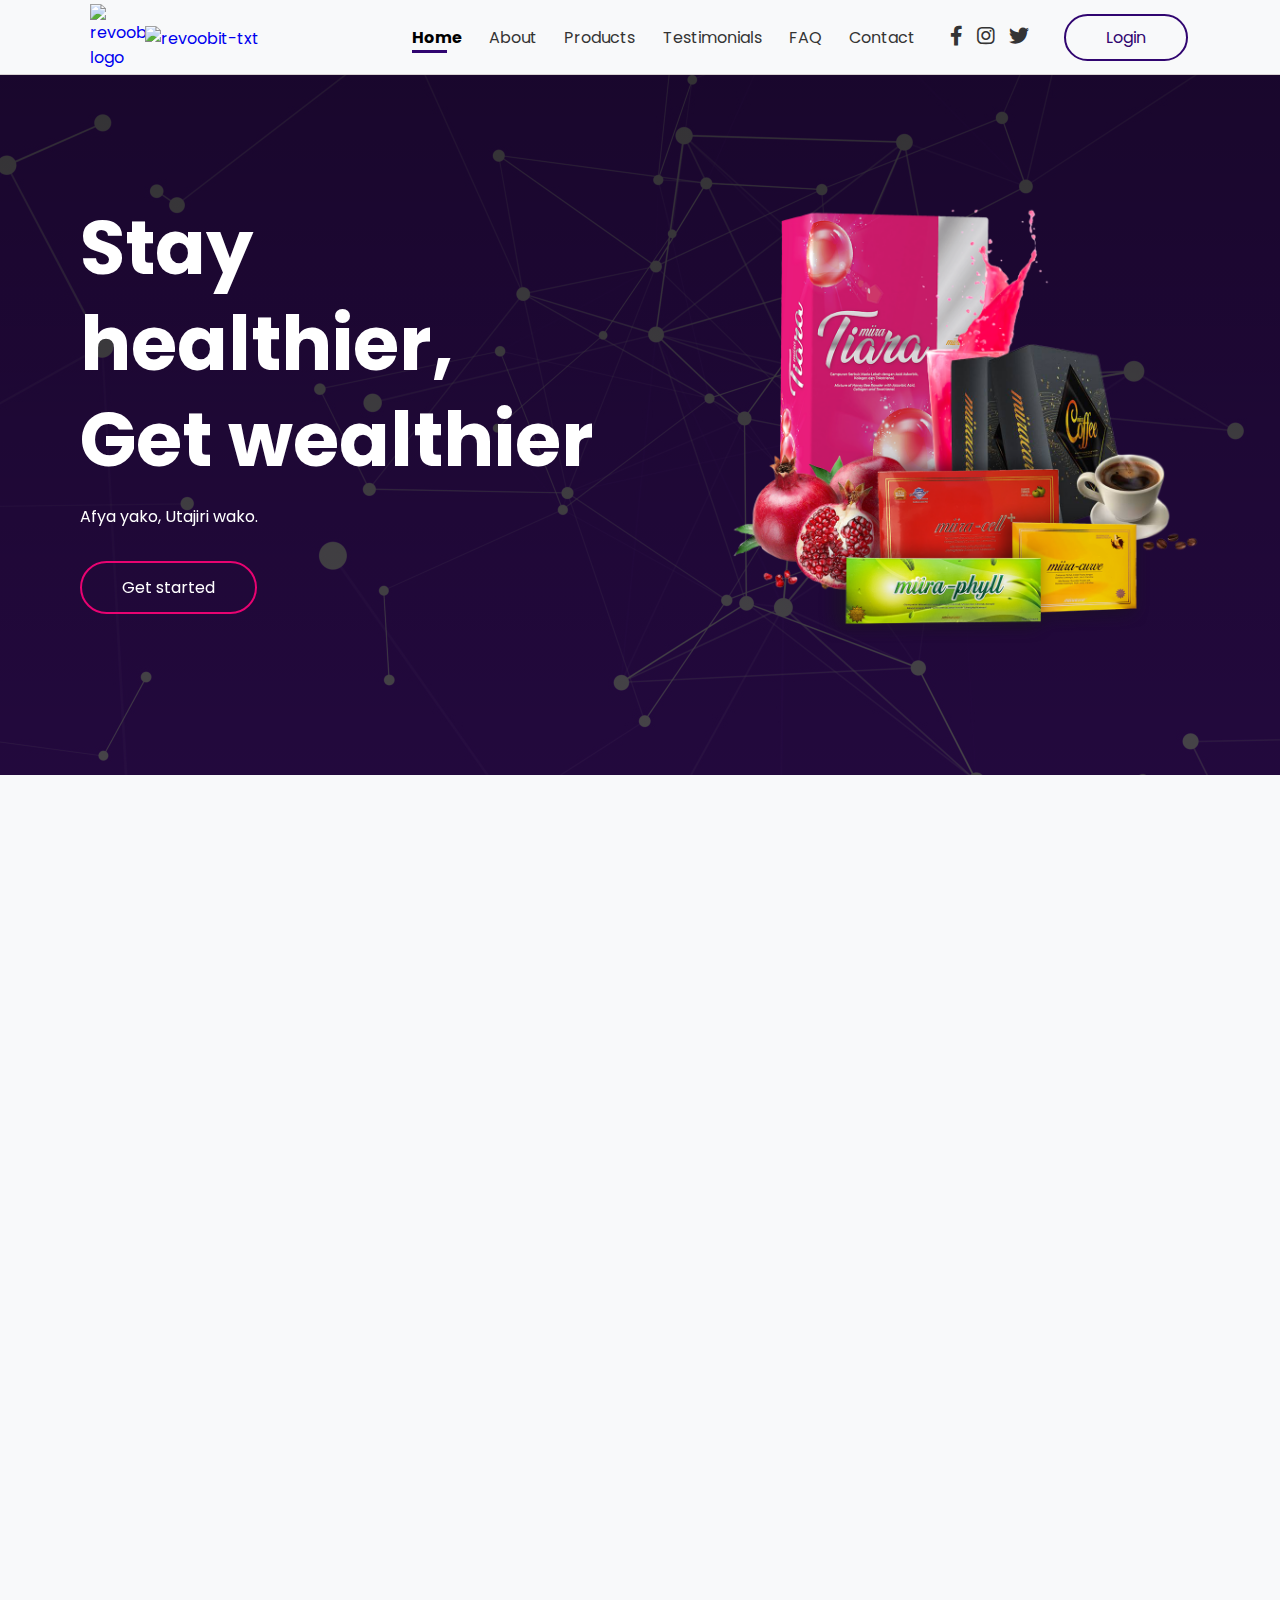
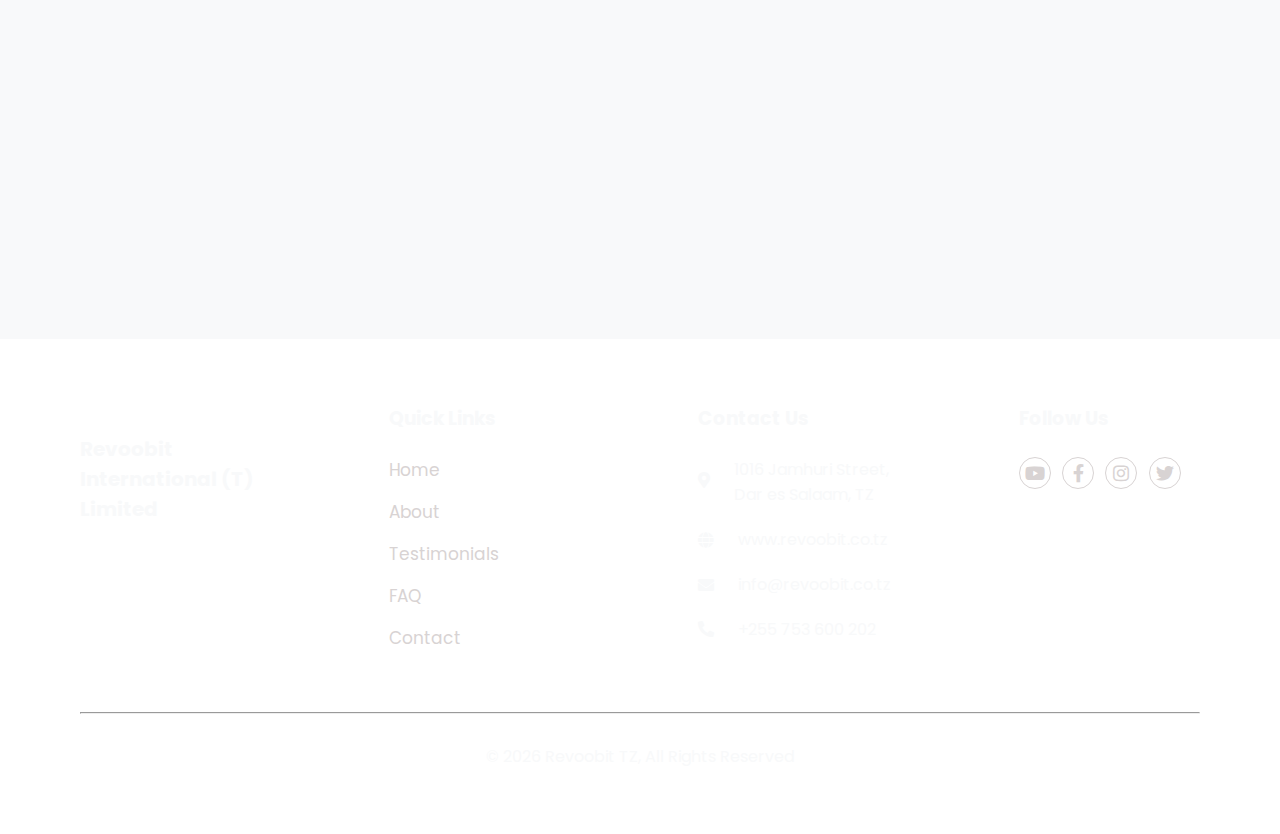
==== index.html @ 85a272d0 "More updates" ====
<!DOCTYPE html>
<html lang="en">

<head id="home">
    <!-- === Metadata === -->
    <meta charset="UTF-8">
    <meta http-equiv="X-UA-Compatible" content="IE=edge">
    <meta name="viewport" content="width=device-width, initial-scale=1.0">
    <!-- === Title === -->
    <title>Home | Revoobit</title>
    <link rel="shortcut icon" href="assets/img/logo/revoobit.png" type="image/x-icon">
    <!-- === Google fonts === -->
    <link rel="preconnect" href="https://fonts.googleapis.com">
    <link rel="preconnect" href="https://fonts.gstatic.com" crossorigin>
    <link href="https://fonts.googleapis.com/css2?family=Poppins&display=swap" rel="stylesheet">
    <link rel="preconnect" href="https://fonts.googleapis.com">
    <link rel="preconnect" href="https://fonts.gstatic.com" crossorigin>
    <link href="https://fonts.googleapis.com/css2?family=Alegreya+Sans+SC:wght@400;500&display=swap" rel="stylesheet">
    <link rel="preconnect" href="https://fonts.googleapis.com">
    <link rel="preconnect" href="https://fonts.gstatic.com" crossorigin>
    <link
        href="https://fonts.googleapis.com/css2?family=Alegreya+Sans+SC:wght@400;500&family=Poppins:wght@700&display=swap"
        rel="stylesheet">
    <!-- === Font Awesome Online === -->
    <link rel="stylesheet" href="https://cdnjs.cloudflare.com/ajax/libs/font-awesome/5.15.1/css/all.min.css" />
    <!-- === Font Awesome Offline === -->
    <link rel="stylesheet" href="assets/vendor/fontawesome-free-5.15.2-web/css/all.min.css">
    <!-- === AOS (Animation On Scroll CSS) Online === -->
    <link href="https://unpkg.com/aos@2.3.1/dist/aos.css" rel="stylesheet">
    <!-- === AOS (Animation On Scroll CSS) Offline === -->
    <link href="assets/vendor/aos/aos.css" rel="stylesheet">
    <!-- === CSS === -->
    <link rel="stylesheet" href="assets/css/main.css">
    <link rel="stylesheet" href="assets/css/utilities.css">
    <link rel="stylesheet" href="assets/css/index.css">
</head>

<body>
    <!-- === Header === -->
    <header>
        <nav class="navbar">
            <a href="#home" class="nav-brand">
                <img src="assets/img/logo/revoobit.png" alt="revoobit-logo" class="brand">
                <img src="assets/img/logo/txt.png" alt="revoobit-txt" class="brand-2">
            </a>
            <label for="check" id="check-btn">
                <i class="fas fa-th-large"></i>
            </label>
            <input type="checkbox" name="check" id="check">
            <ul class="navbar-nav">
                <li class="nav-item">
                    <a href="#home" class="nav-link active">Home</a>
                </li>
                <li class="nav-item">
                    <a href="pages/about.html" class="nav-link">About</a>
                </li>
                <li class="nav-item dropdown">
                    <a href="#" class="nav-link">Products</a>
                    <ul class="dropdown-menu">
                        <li class="nav-item">
                            <a href="pages/miira-cell.html" class="nav-link">Mirra-Cell+</a>
                        </li>
                        <li class="nav-item">
                            <a href="pages/miira-curve.html" class="nav-link">Miira-Curve</a>
                        </li>
                        <li class="nav-item">
                            <a href="pages/miira-tiara.html" class="nav-link">Miira-Tiara</a>
                        </li>
                        <li class="nav-item">
                            <a href="pages/miira-coffee.html" class="nav-link">Miira-Coffee</a>
                        </li>
                        <li class="nav-item">
                            <a href="pages/miira-phyll.html" class="nav-link">Miira-Phyll</a>
                        </li>
                    </ul>
                </li>
                <li class="nav-item">
                    <a href="pages/testimonials.html" class="nav-link">Testimonials</a>
                </li>
                <li class="nav-item">
                    <a href="pages/faq.html" class="nav-link">FAQ</a>
                </li>
                <li class="nav-item">
                    <a href="pages/contact.html" class="nav-link">Contact</a>
                </li>
            </ul>
            <div class="social">
                <a href="https://web.facebook.com/revoobitz" target="_blank" rel="noopener noreferrer">
                    <i class="fab fa-facebook-f"></i>
                </a>
                <a href="https://www.instagram.com/revoobit_tz/" target="_blank" rel="noopener noreferrer">
                    <i class="fab fa-instagram"></i>
                </a>
                <a href="https://twitter.com/revoobit_tz" target="_blank" rel="noopener noreferrer">
                    <i class="fab fa-twitter"></i>
                </a>
            </div>
            <a href="https://panel.revoobit.com/user/login" class="btn btn-outline-primary"
                rel="noopener noreferrer">Login</a>
        </nav>
    </header>

    <!-- === Main === -->
    <main id="main">
        <!-- === Hero === -->
        <section id="hero">
            <div class="container">
                <div class="row">
                    <div class="hero-txt" data-aos="fade-down" data-aos-delay="100">
                        <h3 class="">
                            Stay healthier, Get wealthier
                        </h3>
                        <p class="mt-1">
                            Afya yako, Utajiri wako.
                        </p>
                        <a href="https://panel.revoobit.com/user/login" class="btn btn-outline-secondary mt-3"
                            rel="noopener noreferrer">Get started</a>
                    </div>
                    <div class="hero-img" data-aos="zoom-in-up" data-aos-delay="100">
                        <img src="assets/img/products/bidhaa2.png" alt="">
                    </div>
                </div>
            </div>
        </section>

        <!-- === Why revoobit === -->
        <section id="why">
            <div class="container">
                <div class="row">
                    <div class="why-img" data-aos="fade-right" data-aos-delay="100">
                        <img src="assets/img/logo/revoobit.png" alt="">
                    </div>
                    <div class="why-txt">
                        <h3 class="text-start" data-aos="fade-left" data-aos-delay="100">Why Revoobit Tanzania?</h3>
                        <div class="flex-space-between">
                            <div class="card p-3 mt-2 opportunity" data-aos="fade-right" data-aos-delay="100">
                                <h2>Opportunity</h2>
                                <p>
                                    We provide you the opportunity to own your own business and be your own boss with
                                    our
                                    proven
                                    systems & strategies.
                                </p>
                            </div>
                            <div class="card p-3 events" data-aos="fade-left" data-aos-delay="100">
                                <h2>Events & News</h2>
                                <p>
                                    Embark on a life-transformation journey and live life to the fullest. Check out our
                                    latest events and activities.
                                </p>
                            </div>
                        </div>
                        <div class="card p-3 products" data-aos="fade-right" data-aos-delay="100">
                            <h2>Products</h2>
                            <p>
                                Revoobit provides the best products for everyone with proven results & testimonials.
                                Latest
                                technology & modern science approach has become the fundamental value in our
                                products.
                            </p>
                        </div>
                    </div>
                </div>
            </div>
        </section>

        <!-- === Miira-Care === -->
        <section id="miira-care">
            <div class="container">
                <h1 class="heading-txt" data-aos="fade-right" data-aos-delay="100">Featured Products</h1>
                <div class="row">
                    <div class="col" data-aos="fade-up" data-aos-delay="100">
                        <img src="assets/img/products/miira-cell/cell.jpg" alt="">
                        <div class="overlay">
                            <div class="overlay-content">
                                <p>
                                    Miira-Cell+ is a food supplement product that consists more than 13 powerful organic
                                    ingredients. These ingredients provides high quality nutrition's to our body for our
                                    daily needs.
                                </p>
                                <a href="" class="btn">Read More</a>
                            </div>
                        </div>
                    </div>
                    <div class="col" data-aos="fade-up" data-aos-delay="100">
                        <img src="assets/img/products/miira-coffee/coffee.jpg" alt="">
                        <div class="overlay">
                            <div class="overlay-content">
                                <p>
                                    Miira-Curve serves as food supplement that helps to lose weight without having to
                                    resist
                                    hunger and extreme diet.
                                    Suitable for those who want to restore self-confidence and more convincing
                                    appearance.
                                </p>
                                <a href="" class="btn">Read More</a>
                            </div>
                        </div>
                    </div>
                    <div class="col" data-aos="fade-up" data-aos-delay="100">
                        <img src="assets/img/products/miira-tiara/tiara.jpg" alt="">
                        <div class="overlay">
                            <div class="overlay-content">
                                <p>
                                    Miira Tiara is a beauty supplement which is the mixture of honey bee powder with
                                    ascorbic acid, collagen and tocotrienol specially formulated to nourish your skin
                                    from within by fitting into your daily lifestyle without causing disruption.
                                </p>
                                <a href="" class="btn">Read More</a>
                            </div>
                        </div>
                    </div>
                </div>
        </section>

        <!-- === Testimonials === -->
        <section id="testimonials">
            <div class="container">
                <h1 class="heading-txt" data-aos="fade-down" data-aos-delay="100">Testimonials</h1>
                <div class="row">
                    <div class="card" data-aos="fade-up" data-aos-delay="100">
                        <div class="img">
                            <img src="assets/img/person/gasto.jpg" alt="">
                        </div>
                        <div class="card-body p-3">
                            <p class="mt-1 text-justify">
                                Miira-Cell+ is a food supplement product that consists more than 13 powerful organic
                                ingredients. These ingredients provides high quality nutrition's to our body for our
                                daily needs.
                            </p>
                            <i class="fas fa-quote-right"></i>
                        </div>
                    </div>
                    <div class="card" data-aos="fade-up" data-aos-delay="100">
                        <div class="img">
                            <img src="assets/img/person/cathy.jpg" alt="">
                        </div>
                        <div class="card-body p-3">
                            <p class="mt-1 text-justify">
                                Miira-Curve serves as food supplement that helps to lose weight without having to resist
                                hunger and extreme diet.
                                Suitable for those who want to restore self-confidence and more convincing appearance.
                            </p>
                            <i class="fas fa-quote-right"></i>
                        </div>
                    </div>
                    <div class="card" data-aos="fade-up" data-aos-delay="100">
                        <div class="img">
                            <img src="assets/img/person/noel.jpg" alt="">
                        </div>
                        <div class="card-body p-3">
                            <p class="mt-1 text-justify">
                                Miira-Cell+ is a food supplement product that consists more than 13 powerful organic
                                ingredients. These ingredients provides high quality nutrition's to our body for our
                            </p>
                            <i class="fas fa-quote-right"></i>
                        </div>
                    </div>
                </div>
        </section>
    </main>

    <!-- === Footer === -->
    <footer id="footer">
        <div class="container">
            <div class="row even-columns">
                <div class="col-brand">
                    <span class="brand-text">Revoobit International (T) Limited</span>
                    <img src="assets/img/logo/revoobit.png" alt="">
                </div>
                <div class="col">
                    <h3 class="mb-2">Quick Links</h3>
                    <nav class="footer-nav">
                        <a href="#home">Home</a>
                        <a href="pages/about.html">About</a>
                        <a href="pages/testimonials.html">Testimonials</a>
                        <a href="pages/faq.html">FAQ</a>
                        <a href="pages/contact.html">Contact</a>
                    </nav>
                </div>
                <div class="col">
                    <h3 class="mb-2">Contact Us</h3>
                    <div class="contact-address">
                        <div class="location">
                            <i class="fas fa-map-marker-alt"></i>
                            <span>1016 Jamhuri Street, Dar es Salaam, TZ</span>
                        </div>
                        <div class="web">
                            <i class="fas fa-globe"></i>
                            <span>www.revoobit.co.tz</span>
                        </div>
                        <div class="email">
                            <i class="fas fa-envelope"></i>
                            <span>info@revoobit.co.tz</span>
                        </div>
                        <div class="phone">
                            <i class="fas fa-phone-alt"></i>
                            <span>+255 753 600 202</span>
                        </div>
                    </div>
                </div>
                <div class="col social-media">
                    <h3 class="mb-2">Follow Us</h3>
                    <div class="social">
                        <a href="https://www.youtube.com/@Revoobit_TZ" target="_blank" rel="noopener noreferrer">
                            <i class="fab fa-youtube"></i>
                        </a>
                        <a href="https://www.facebook.com/revoobitz" target="_blank" rel="noopener noreferrer">
                            <i class="fab fa-facebook-f"></i>
                        </a>
                        <a href="https://www.instagram.com/revoobit_tz/" target="_blank" rel="noopener noreferrer">
                            <i class="fab fa-instagram"></i>
                        </a>
                        <a href="https://twitter.com/revoobit_tz" target="_blank" rel="noopener noreferrer">
                            <i class="fab fa-twitter"></i>
                        </a>
                    </div>
                </div>
            </div>
            <div class="hr-copy">
                <hr class="hr-bottom">
                <p class="copyright"> &copy; <span id="year"></span> Revoobit TZ, All Rights Reserved</p>
            </div>
        </div>
        <!-- === Go-Top === -->
        <div class="go_top">
            <a href="#home">
                <span class="fas fa-angle-up"></span>
            </a>
        </div>
        <!-- End Go-Top --> 
    </footer>

    <!-- === Scripts === -->
    <!-- JQuery CDN -->
    <script src="https://cdnjs.cloudflare.com/ajax/libs/jquery/3.5.1/jquery.min.js"
        integrity="sha512-bLT0Qm9VnAYZDflyKcBaQ2gg0hSYNQrJ8RilYldYQ1FxQYoCLtUjuuRuZo+fjqhx/qtq/1itJ0C2ejDxltZVFg=="
        crossorigin="anonymous"></script>
    <!-- jQuery Offline -->
    <script src="assets/vendor/jquery/jquery.min.js"></script>
    <!-- AOS (Animation On Scroll JS) Online -->
    <script src="https://unpkg.com/aos@2.3.1/dist/aos.js"></script>
    <!-- AOS (Animation On Scroll JS) Offline -->
    <script src="assets/vendor/aos/aos.js"></script>
    <!-- Main JS -->
    <script src="assets/js/main.js"></script>
    <script src="assets/js/index.js"></script>
    <!-- End Scripts -->
</body>

</html>
---- assets/css/main.css ----
/*=================================================
# General 
==================================================*/
* {
    margin: 0;
    padding: 0;
    box-sizing: border-box;
    font-family: 'Poppins', sans-serif;
}

html,
body {
    height: 100%;
    width: 100%;
}

html {
    scroll-behavior: smooth;
}


body {
    overflow-x: hidden;
}

main {
    margin-top: 75px;
}

a {
    text-decoration: none;
}

@keyframes zoom-in {
    from {
        /* transform: scale(0.9); */
        transform: translateY(20px);
    }

    to {
        /* transform: scale(1.0); */
        transform: translateY(0);
    }
}

/*=================================================
# Header
==================================================*/
.navbar {
    display: flex;
    justify-content: space-between;
    align-items: center;
    background: var(--light-color);
    height: 75px;
    position: fixed;
    width: 100%;
    top: 0;
    left: 0;
    right: 0;
    z-index: 1030;
    border-bottom: 1px solid var(--light-gray-color);
}

.navbar .nav-brand {
    display: flex;
    justify-content: space-between;
    align-items: center;
    margin-left: 90px;
    outline: none;
}

.navbar .nav-brand .brand {
    width: 55px;
}

.navbar .nav-brand .brand-2 {
    width: 150px;
    margin-top: 3px;
}

.navbar .navbar-nav {
    display: flex;
    gap: 1.7rem;
    margin-left: auto;
}

.navbar-nav .nav-item {
    list-style: none;
    position: relative;
}

.navbar-nav .nav-item .nav-link {
    text-decoration: none;
    color: var(--dark-color);
}

.navbar-nav .nav-item .nav-link:hover {
    color: var(--gray-color);
}

.navbar-nav .nav-item .nav-link.active {
    color: var(--black-color);
    font-weight: bold;
    transition: color .3s ease;
    transform: scaleX(1);
    transform-origin: left;
}

.navbar-nav .nav-item .nav-link.active:hover {
    color: var(--gray-color);
}

.navbar-nav .nav-item .nav-link.active::before {
    transform: scaleX(1);
    transform-origin: left;
}

.nav-item .nav-link::before {
    position: absolute;
    content: '';
    left: 0;
    top: 25px;
    height: 3px;
    width: 70%;
    background: var(--primary-color);
    transform: scaleX(0);
    transition: transform .4s linear;
}

.nav-item .nav-link:hover::before {
    transform: scaleX(1);
    transform-origin: left;
}

.navbar .dropdown {
    position: relative;
}

.navbar .dropdown .dropdown-menu {
    position: absolute;
    background: var(--light-color);
    color: var(--light-color);
    padding: 20px 20px;
    display: none;
    justify-content: center;
    flex-direction: column;
    gap: .5rem;
    width: 200px;
    z-index: 1030;
    margin-top: 3px;
    transition: all .3s;
    box-shadow: 0 3px 10px rgba(0, 0, 0, 0.2);
    animation: zoom-in .3s alternate forwards ease-in-out;
}

.navbar .dropdown .dropdown-menu .nav-item {
    text-decoration: none;
    border-bottom: 4px solid var(--light-gray-color);
}

.navbar .dropdown .dropdown-menu .nav-link {
    text-decoration: none;
    color: var(--dark-color);
    transition: all .3s;
}

.navbar .dropdown .dropdown-menu .nav-link:hover {
    color: var(--gray-color);
}

.navbar .dropdown:hover .dropdown-menu {
    display: flex;
}

.navbar .social {
    margin: 0 30px;
}

.navbar .social a {
    text-decoration: none;
    margin: 0 5px;
}

.navbar .social i {
    color: var(--dark-color);
    font-size: 20px;
    transition: color .3s ease;
}

.navbar .social i:hover {
    color: var(--gray-color);
}

.navbar a.btn {
    margin-right: 92px;
    outline: none;
    padding: 9px 40px;
}

.navbar #check-btn,
.navbar #check {
    display: none;
}


/* ==== Media Queries ==== */

@media only screen and (max-width: 1060px) {
    .navbar .nav-brand {
        margin-left: 0px;
    }

    .navbar #check-btn {
        display: block;
        margin-right: 40px;
        cursor: pointer;
        font-size: 23px;
        color: var(--primary-color);
        margin-top: 5px;
    }

    .navbar .navbar-nav {
        position: absolute;
        display: flex;
        flex-direction: column;
        background: var(--light-color);
        top: 0;
        left: -150%;
        height: 1200px;
        width: 100%;
        margin-top: 75px;
        padding: 30px 30px;
        transition: all .8s;
        border-top: 1px solid var(--light-gray-color);
        gap: 0.6rem;
    }

    .navbar #check:checked~.navbar-nav {
        left: 0;
    }

    .nav-item .nav-link::before {
        height: 3px;
        width: 13%;
    }

    .navbar .social {
        position: absolute;
        background: var(--light-color);
        top: 520px;
        left: -150%;
        transition: all .3s;
    }

    .navbar #check:checked~.social {
        left: 0;
    }

    .navbar .btn {
        position: absolute;
        background: var(--light-color);
        top: 580px;
        left: -150%;
        margin-left: 30px;
        transition: all .3s;
    }

    .navbar #check:checked~.btn {
        left: 0;
    }

    .navbar-nav .nav-item {
        margin: 15px 0;
    }

    .nav-item .nav-link {
        font-size: 18px;
    }
}

@media only screen and (max-width: 576px) {
    .navbar #check-btn {
        margin-right: 20px;
    }

    .navbar .nav-brand .brand {
        width: 50px;
        margin-left: 15px;
    }

    .navbar .nav-brand .brand-2 {
        width: 130px;
    }

    .navbar .dropdown .dropdown-menu {
        gap: .2rem;
        width: 100%;
    }
}

@media only screen and (max-width: 326px) {
    .navbar .nav-brand {
        margin-left: -15px;
    }

    .navbar #check-btn {
        font-size: 22px;
    }

    .navbar .navbar-nav {
        padding: 40px 25px;
    }
}

@media only screen and (max-width: 300px) {
    .navbar .nav-brand {
        margin-left: -15px;
    }

    .navbar #check-btn {
        font-size: 18px;
    }
}


/*=================================================
# Footer
==================================================*/
#footer {
    background: linear-gradient(360deg, rgba(0, 0, 0, 0.8), rgba(0, 0, 0, 0.8)), url(../img/bg/bg.jpg);
    background-repeat: no-repeat;
    background-size: cover;
    -webkit-background-size: cover;
    background-position: center;
    background-attachment: fixed;
    color: var(--light-color);
    padding: 65px 0;
    position: relative;
}

#footer .col-brand {
    margin-top: 30px;
    display: grid;
}

#footer img {
    width: 100px;
    margin-left: -10px;
}

#footer .brand-text {
    font-size: 20px;
    font-weight: bold;
}

#footer .social {
    display: flex;
    justify-content: start;
    align-items: center;
    gap: .7rem;
}

#footer .social a {
    display: flex;
    justify-content: center;
    align-items: center;
    text-decoration: none;
    color: var(--light-gray-color);
    font-size: 18px;
    transition: all .3s;
    border: 1px solid var(--light-gray-color);
    border-radius: 50%;
    height: 32px;
    width: 32px;
}

#footer .social a:hover {
    color: var(--gray-color);
}

#footer nav {
    display: flex;
    align-items: flex-start;
    flex-flow: column wrap;
    gap: 1rem;
}

#footer nav a {
    color: var(--light-gray-color);
    text-decoration: none;
    font-size: 17px;
    transition: all .3s;
}

#footer nav a:hover {
    color: var(--gray-color);
}


#footer .contact-address .location i {
    margin-top: -5px;
}

#footer .contact-address .phone i {
    margin-top: -2px;
}

#footer .contact-address .location,
#footer .contact-address .web,
#footer .contact-address .email,
#footer .contact-address .phone {
    display: flex;
    justify-content: stretch;
    align-items: center;
    margin: 20px 0;
    gap: 1.5rem;
}

#footer .hr-copy {
    margin: 50px 0 0px 0;
}

#footer .copyright {
    text-align: center;
    margin-top: 30px;
}


/* == Go-Top == */

.go_top {
    position: fixed;
    bottom: 16px;
    right: 32px;
    display: flex;
    align-items: center;
    justify-content: center;
    opacity: 0;
    pointer-events: none;
    transition: all .5s;
}

.go_top.active {
    bottom: 32px;
    pointer-events: auto;
    opacity: 1;
}

.go_top a {
    background: var(--secondary-color);
    color: var(--light-color);
    border-radius: 50%;
    height: 50px;
    width: 50px;
    font-size: 27px;
    transition: all .5s;
    animation: colur 1s infinite alternate;
}

.go_top a:hover {
    background: var(--primary-color);
    color: var(--light-color);
    transition: all .5s;
    animation: colour 1s infinite alternate;
}


.go_top .fa-angle-up {
    margin-top: 12px;
    margin-left: 17px;
}

@keyframes colur {
    from {
        color: var(--light-gray-color);
    }

    to {
        color: var(--light-color);
    }
}

@keyframes colour {
    from {
        color: var(--light-color);
    }

    to {
        color: var(--light-gray-color);
    }
}


/* ==== Media Queries ==== */

@media only screen and (max-width:1060px) {
    #footer .row {
        flex-flow: column wrap;
    }

    #footer .footer-img img {
        width: 100%;
    }

    #footer .footer-text h1 {
        font-size: 60px;
    }
}

@media only screen and (max-width:768px) {
    #footer {
        padding-top: 40px;
    }

    #footer .footer-img img {
        width: 100%;
    }

    #footer .footer-text {
        margin-top: -30px;
    }

    #footer nav {
        display: flex;
        justify-content: start;
    }
}

@media only screen and (max-width:576px) {
    #footer .row {
        align-items: start;
    }

    #footer .footer-text h1 {
        font-size: 40px;
    }

    #footer .footer-text p {
        margin-top: -5px;
        padding-right: 0px;
    }
}
---- assets/css/utilities.css ----
/*=================================================
# Custom properties
==================================================*/
:root {
    --primary-color: #300570;
    --secondary-color: #e80371;
    --dark-color: #343434;
    --white-color: #fff;
    --light-color: #f8f9fa;
    --danger-color: #c90b0b;
    --redish-color: #a52a2a;
    --success-color: #88a981;
    --warning-color: #f8b706f1;
    --light-blue-color: #075fb8;
    --brown-color: #551c05;
    --gray-color: #808080;
    --light-gray-color: #d8d3d3;
    --light-gray-color-2: #e3e3e3;
    --black-color: #000;
}

/* :root {
    --blue: #007bff;
    --indigo: #6610f2;
    --purple: #6f42c1;
    --pink: #e83e8c;
    --red: #dc3545;
    --orange: #fd7e14;
    --yellow: #ffc107;
    --green: #28a745;
    --teal: #20c997;
    --cyan: #17a2b8;
    --white: #fff;
    --gray: #6c757d;
    --gray-dark: #343a40;
    --primary: #007bff;
    --secondary: #6c757d;
    --success: #28a745;
    --info: #17a2b8;
    --warning: #ffc107;
    --danger: #dc3545;
    --light: #f8f9fa;
    --dark: #343a40;
    --breakpoint-xs: 0;
    --breakpoint-sm: 576px;
    --breakpoint-md: 768px;
    --breakpoint-lg: 992px;
    --breakpoint-xl: 1200px;
    --font-family-sans-serif: -apple-system, BlinkMacSystemFont, "Segoe UI", Roboto, "Helvetica Neue", Arial, sans-serif, "Apple Color Emoji", "Segoe UI Emoji", "Segoe UI Symbol", "Noto Color Emoji";
    --font-family-monospace: SFMono-Regular, Menlo, Monaco, Consolas, "Liberation Mono", "Courier New", monospace;
} */

/*=================================================
# Utility classes
==================================================*/
.container {
    max-width: 1200px;
    margin: 0 auto;
    overflow: hidden;
    padding: 0 40px;
}

.row {
    display: flex;
    gap: 8em;
    justify-content: center;
    overflow: hidden;
}

@media only screen and (max-width: 1060px) {
    .row {
        justify-content: center;
        gap: 6em;
    }
}

@media only screen and (max-width: 768px) {
    .row {
        flex-flow: column wrap;
        justify-content: center;
        gap: 3em;
    }
}

@media only screen and (max-width: 576px) {
    .row {
        flex-flow: column wrap;
        justify-content: center;
        align-items: center;
        gap: 3em;
    }
}

/*====================================
# Flexbox - Layout
=====================================*/
.even-columns {
    display: flex;
}

.even-columns>* {
    flex-basis: 100%;
}

.flex {
    display: flex;
    justify-content: center;
    align-items: center;
    height: 100%;
}

.flex-space-around {
    display: flex;
    justify-content: space-around;
    align-items: center;
}

.flex-space-between {
    display: flex;
    justify-content: space-between;
    align-items: center;
}

.flex-space-evenly {
    display: flex;
    justify-content: space-evenly;
    align-items: center;
}

@media only screen and (max-width: 768px) {

    .flex,
    .flex-space-around,
    .flex-space-between,
    .flex-space-evenly,
    .even-columns {
        flex-flow: row wrap;
        justify-content: center;
    }
}

@media only screen and (max-width: 476px) {

    .flex,
    .flex-space-around,
    .flex-space-between,
    .flex-space-evenly,
    .even-columns {
        flex-flow: column wrap;
        justify-content: center;
    }
}

/*====================================
# Grid - Layout
=====================================*/
.grid-1 {
    display: grid;
    grid-template-columns: repeat(1, 1fr);
    height: 100%;
}

.grid-2 {
    display: grid;
    grid-template-columns: repeat(2, 1fr);
    gap: 5px;
    height: 100%;
}

.grid-3 {
    display: grid;
    grid-template-columns: repeat(3, 1fr);
    gap: 5px;
}

.grid-ish {
    display: flex;
    flex-wrap: wrap;
    gap: 1em;
}

.grip-ish>* {
    flex: 1 1 10em;
}

@media only screen and (max-width:576px) {

    .grid-2,
    .grid-3 {
        grid-template-columns: repeat(1, 1fr);
        gap: 3px;
    }
}


/* ==== Content Sidebar ==== */
.content-sidebar {
    display: flex;
    flex-wrap: wrap;
}

.content-sidebar>*:nth-child(1) {
    flex: 1 1 70%;
    min-width: 25ch;
}

.content-sidebar>*:nth-child(2) {
    flex: 1 1 30%;
    min-width: 15ch;
}

/* ==== Ordering ==== */
.order-0 {
    order: 0;
}

.order-1 {
    order: 1;
}

.order-2 {
    order: 2;
}

/*====================================
# Card
=====================================*/
.card {
    background-color: var(--white-color);
    color: #333;
    border-radius: 10px;
    box-shadow: 0 3px 10px rgba(0, 0, 0, 0.1);
    margin: 5px;
}

.card-img {
    width: 100%;
    border-radius: calc(0.25rem - 1px);
}

.card-img-top {
    width: 100%;
    border-top-left-radius: calc(0.45rem - 1px);
    border-top-right-radius: calc(0.45rem - 1px);
}

.inner {
    overflow: hidden;
}

.img-fluid {
    max-width: 100%;
    height: auto;
}

.card-body {
    padding: 10px 25px 20px 25px;
}

.card-body h2 {
    line-height: 1.0rem;
    font-weight: 600;
}

.card-body p,
.card-body a {
    line-height: 1.4em;
}

/*====================================
# Backgrounds and colored buttons
=====================================*/
.btn {
    display: inline-block;
    padding: 12px 40px;
    cursor: pointer;
    color: var(--white-color);
    border: none;
    border-radius: 50px;
    background-color: var(--primary-color);
    border: 2px solid var(--primary-color);
    transition: all .3s ease;
    white-space: nowrap;
    text-decoration: none;
    text-align: center;
}

.btn:hover,
.btn:focus {
    background: transparent;
    border: 2px solid var(--primary-color);
    color: var(--primary-color);
}

.bg-primary {
    background-color: var(--primary-color);
    color: var(--white-color);
}

.btn-primary {
    background-color: var(--primary-color);
    border: 2px solid var(--primary-color);
    color: var(--white-color);
}

.btn-primary:hover {
    background-color: transparent;
    border: 2px solid var(--primary-color);
    color: var(--primary-color);
}

.btn-outline-primary {
    background-color: transparent;
    border: 2px solid var(--primary-color);
    color: var(--primary-color);
}

.btn-outline-primary:hover {
    background-color: var(--primary-color);
    border: 2px solid var(--primary-color);
    color: var(--white-color);
}

.bg-secondary {
    background-color: var(--secondary-color);
    color: var(--white-color);
}

.btn-secondary {
    background-color: var(--secondary-color);
    border: 2px solid var(--secondary-color);
    color: var(--white-color);
}

.btn-secondary:hover {
    background-color: transparent;
    border: 2px solid var(--secondary-color);
    color: var(--white-color);
}

.btn-outline-secondary {
    background-color: transparent;
    border: 2px solid var(--secondary-color);
    color: var(--white-color);
}

.btn-outline-secondary:hover {
    background-color: var(--secondary-color);
    border: 2px solid var(--secondary-color);
    color: var(--white-color);
}

.btn-warning {
    background-color: var(--warning-color);
    border: 2px solid var(--warning-color);
    color: var(--black-color);
}

.btn-warning:hover {
    background-color: transparent;
    border: 2px solid var(--warning-color);
    color: var(--black-color);
}

.btn-outline-warning {
    background-color: transparent;
    border: 2px solid var(--warning-color);
    color: var(--white-color);
}

.btn-outline-warning:hover {
    background-color: var(--warning-color);
    border: 2px solid var(--warning-color);
    color: var(--black-color);
}

.btn-outline-danger {
    background-color: transparent;
    border: 2px solid var(--danger-color);
    color: var(--black-color);
}

.btn-outline-danger:hover {
    background-color: var(--danger-color);
    border: 2px solid var(--danger-color);
    color: var(--white-color);
}

.bg-dark,
.btn-dark {
    background-color: var(--dark-color);
    color: var(--white-color);
}

.btn-outline-dark {
    background-color: transparent;
    border: 2px solid var(--dark-color);
    color: var(--dark-color);
}

.btn-outline-dark:hover {
    background-color: var(--dark-color);
    border: 2px solid var(--dark-color);
    color: var(--white-color);
}

.bg-light,
.btn-light {
    background-color: var(--light-color);
    color: var(--dark-color);
}

.btn-outline-light {
    background-color: transparent;
    border: 2px solid var(--light-color);
    color: var(--light-color);
}

.btn-outline-light:hover {
    background-color: var(--light-color);
    border: 2px solid var(--light-color);
    color: var(--primary-color);
}

.bg-white,
.btn-white {
    background-color: var(--white-color);
    color: var(--dark-color);
}

.btn-outline-white {
    background-color: transparent;
    border: 2px solid var(--white-color);
}

.btn-outline-white:hover {
    background-color: var(--white-color);
    border: 2px solid var(--white-color);
    color: var(--primary-color);
}

.bg-gray,
.btn-gray {
    background: var(--gray-color);
    color: var(--white-color);
}

.btn-gray:hover {
    background: var(--primary-color);
}

.bg-light-gray,
.btn-light-gray {
    background: var(--light-gray-color);
    color: var(--black-color);
}

.bg-light-gray-2,
.btn-light-gray-2 {
    background: var(--light-gray-color-2);
    color: var(--black-color);
}

.bg-warning,
.btn-warning {
    background: var(--warning-color);
    color: var(--black-color);
}

.bg-danger,
.btn-danger {
    background: var(--danger-color);
    color: var(--white-color);
}

.btn-danger:hover {
    background: var(--redish-color);
    color: var(--white-color);
}

.bg-redish,
.btn-redish {
    background: var(--redish-color);
    color: var(--white-color);
}

.bg-primary a,
.btn-primary a,
.bg-secondary a,
.btn-secondary a,
.bg-dark a,
.btn-dark a {
    color: var(--white-color);
    text-decoration: none;
}

/*====================================
# Text positions
=====================================*/
.text-justify {
    text-align: justify;
}

.text-left {
    text-align: left;
}

.text-center {
    text-align: center;
}

.text-right {
    text-align: right;
}

/*====================================
# Text colors
=====================================*/
.text-light {
    color: var(--light-color);
}

.text-white {
    color: var(--white-color);
}

.text-primary {
    color: var(--primary-color);
}

.text-secondary {
    color: var(--secondary-color);
}

.text-dark {
    color: var(--dark-color);
}

.text-warning {
    color: var(--warning-color);
}

.text-danger {
    color: var(--danger-color);
}

.text-black {
    color: var(--black-color);
}

.text-gray {
    color: var(--gray-color);
}

.text-light-gray {
    color: var(--light-gray-color);
}

/*====================================
# Text sizes
=====================================*/
.lead {
    font-size: 20px;
    font-weight: 300;
}

.sm {
    font-size: 1rem;
    /* Which is equal to 16px */
}

.md {
    font-size: 2rem;
}

.lg {
    font-size: 3rem;
}

.xl {
    font-size: 4rem;
}

/*====================================
# Margins
=====================================*/

/* ==== All sides margins ==== */
.m-1 {
    margin: 1rem;
}

.m-2 {
    margin: 1.5rem;
}

.m-3 {
    margin: 2rem;
}

.m-4 {
    margin: 3rem;
}

.m-5 {
    margin: 4rem;
}

/* ==== Top and Bottom margins ==== */
.my-1 {
    margin: 1rem 0;
}

.my-2 {
    margin: 1.5rem 0;
}

.my-3 {
    margin: 2rem 0;
}

.my-4 {
    margin: 3rem 0;
}

.my-5 {
    margin: 4rem 0;
}

/* ==== Left and right margins ==== */
.mx-1 {
    margin: 0 1rem;
}

.mx-2 {
    margin: 0 1.5rem;
}

.mx-3 {
    margin: 0 2rem;
}

.mx-4 {
    margin: 0 3rem;
}

.mx-5 {
    margin: 0 4rem;
}

/* ==== Top margin ==== */
.mt-1 {
    margin-top: 1rem;
}

.mt-2 {
    margin-top: 1.5rem;
}

.mt-3 {
    margin-top: 2rem;
}

.mt-4 {
    margin-top: 3rem;
}

.mt-5 {
    margin-top: 4rem;
}

/* ==== Bottom margin ==== */
.mb-1 {
    margin-bottom: 1rem;
}

.mb-2 {
    margin-bottom: 1.5rem;
}

.mb-3 {
    margin-bottom: 2rem;
}

.mb-4 {
    margin-bottom: 3rem;
}

.mb-5 {
    margin-bottom: 4rem;
}

/* ==== Left margin ==== */
.ml-1 {
    margin-left: 1rem;
}

.ml-2 {
    margin-left: 1.5rem;
}

.ml-3 {
    margin-left: 2rem;
}

.ml-4 {
    margin-left: 3rem;
}

.ml-5 {
    margin-left: 4rem;
}

/* ==== Right margin ==== */
.mr-1 {
    margin-right: 1rem;
}

.mr-2 {
    margin-right: 1.5rem;
}

.mr-3 {
    margin-right: 2rem;
}

.mr-4 {
    margin-right: 3rem;
}

.mr-5 {
    margin-right: 4rem;
}

/*====================================
# Paddings
=====================================*/

/* ==== All over paddings ==== */
.p-1 {
    padding: 1rem;
}

.p-2 {
    padding: 1.5rem;
}

.p-3 {
    padding: 2rem;
}

.p-4 {
    padding: 3rem;
}

.p-5 {
    padding: 4rem;
}

/* ==== Top and Bottom paddings ==== */
.py-1 {
    padding: 1rem 0;
}

.py-2 {
    padding: 1.5rem 0;
}

.py-3 {
    padding: 2rem 0;
}

.py-4 {
    padding: 3rem 0;
}

.py-5 {
    padding: 4rem 0;
}

/* ==== Top padding ==== */
.pt-1 {
    padding-top: 1rem;
}

.pt-2 {
    padding-top: 1.5rem;
}

.pt-3 {
    padding-top: 2rem;
}

.pt-4 {
    padding-top: 3rem;
}

.pt-5 {
    padding-top: 4rem;
}

/* ==== Bottom padding ==== */
.pb-1 {
    padding-bottom: 1rem;
}

.pb-2 {
    padding-bottom: 1.5rem;
}

.pb-3 {
    padding-bottom: 2rem;
}

.pb-4 {
    padding-bottom: 3rem;
}

.pb-5 {
    padding-bottom: 4rem;
}

/* ==== Left and right paddings ==== */
.px-1 {
    padding: 0 1rem;
}

.px-2 {
    padding: 0 1.5rem;
}

.px-3 {
    padding: 0 2rem;
}

.px-4 {
    padding: 0 3rem;
}

.px-5 {
    padding: 0 4rem;
}

/* ==== Left padding ==== */
.pl-1 {
    padding-left: 1rem;
}

.pl-2 {
    padding-left: 1.5rem;
}

.pl-3 {
    padding-left: 2rem;
}

.pl-4 {
    padding-left: 3rem;
}

.pl-5 {
    padding-left: 4rem;
}

/* ==== right padding ==== */
.pr-1 {
    padding-right: 1rem;
}

.pr-2 {
    padding-right: 1.5rem;
}

.pr-3 {
    padding-right: 2rem;
}

.pr-4 {
    padding-right: 3rem;
}

.pr-5 {
    padding-right: 4rem;
}

/*====================================
# Displays
=====================================*/
.display-1 {
    font-size: 110px;
    font-weight: 300;
}

.display-2 {
    font-size: 90px;
    font-weight: 300;
}

.display-3 {
    font-size: 70px;
    font-weight: 300;
}

.display-4 {
    font-size: 50px;
    font-weight: 300;
}
---- assets/css/index.css ----
/*=================================================
# Hero
==================================================*/
#hero {
    display: flex;
    justify-content: center;
    align-items: center;
    height: 700px;
    background: linear-gradient(360deg, rgba(0, 0, 0, 0.7), rgba(0, 0, 0, 0.8)), url(../img/bg/bg.jpg);
    background-position: center;
    background-repeat: no-repeat;
    background-attachment: fixed;
    color: var(--white-color);
}

#hero .hero-txt {
    margin-top: 0px;
}

#hero h3 {
    line-height: 6rem;
    font-size: 75px;
    font-weight: bolder;
}

#hero .hero-img {
    margin-top: -30px;
}

#hero .hero-img img {
    width: 100%;
}


/* ==== Media Queries ==== */

@media only screen and (max-width: 1060px) {}

@media only screen and (max-width: 576px) {
    #hero {
        height: 800px;
    }

    #hero h3 {
        line-height: 3.3rem;
        font-size: 55px;
        text-align: justify;
    }

    #hero .hero-txt {
        margin-top: 30px;
    }

    #hero .hero-img {
        margin-top: -12px;
    }

    #hero .hero-img img {
        width: 100%;
    }
}

@media only screen and (max-width: 416px) {
    #hero {
        height: 850px;
    }

    #hero h3 {
        line-height: 3.3rem;
        font-size: 55px;
        text-align: justify;
    }

    #hero .hero-txt {
        margin-top: 30px;
    }

    #hero .hero-img {
        margin-top: -12px;
    }

    #hero .hero-img img {
        width: 100%;
    }
}

@media only screen and (max-width: 376px) {
    #hero {
        height: 800px;
    }

    #hero h3 {
        line-height: 3.3rem;
        font-size: 55px;
        text-align: justify;
    }

    #hero .hero-txt {
        margin-top: 30px;
    }

    #hero .hero-img {
        margin-top: -12px;
    }

    #hero .hero-img img {
        width: 100%;
    }
}

@media only screen and (max-width: 326px) {
    #hero {
        height: 800px;
    }

    #hero h3 {
        line-height: 3.3rem;
        font-size: 55px;
        text-align: justify;
    }

    #hero .hero-txt {
        margin-top: 30px;
    }

    #hero .hero-img {
        margin-top: -12px;
    }

    #hero .hero-img img {
        width: 100%;
    }
}

@media only screen and (max-width: 300px) {}


/*=================================================
# Why
==================================================*/
#why {
    padding: 30px 0 20px 0;
    background: var(--light-color);
    color: var(--dark-color);
}

#why .why-img {
    margin-top: 75px;
}

#why .why-img img {
    width: 400px;
}

#why .why-txt {
    margin-top: 40px;
}

#why .why-txt h3 {
    text-transform: uppercase;
    font-size: 30px;
    color: var(--dark-color);
}

#why .why-txt .card {
    border-left: 5px solid var(--primary-color);
    text-align: justify;
}

#why .why-txt .card.events {
   margin-top: 23px;
}


/* ==== Media Queries ==== */

@media only screen and (max-width: 786px) {
    #why {
        padding: 45px 0 0px 0;
    }

    #why .container {
        padding: 0 30px;
    }

    #why .why-img img {
        width: 100%;
    }

    #why .why-img {
        margin-top: -20px;
    }

    #why .why-txt {
        margin-top: -55px;
    }

    #why .why-txt h3 {
        font-size: 25px;
        text-align: center;
    }
    #why .why-txt .card.events {
        margin-top: 5px;
     }
}

/*=================================================
# Miira-Care
==================================================*/
#miira-care {
    background: var(--light-color);
    color: var(--black-color);
    padding: 15px 0 45px 0;
}

#miira-care .container {
    padding: 0 0px;
}

#miira-care .row {
    gap: 1em;
}

#miira-care .col {
    position: relative;
    max-width: 800px;
}

#miira-care img {
    width: 350px;
}

#miira-care .heading-txt {
    position: relative;
    display: flex;
    justify-content: center;
    align-items: center;
    text-align: center;
    color: var(--black-color);
    margin-bottom: 50px;
    font-size: 40px;
    font-weight: 600;
}

#miira-care .heading-txt::before {
    content: '';
    position: absolute;
    width: 100px;
    height: 7px;
    bottom: 0;
    top: 65px;
    background: var(--warning-color);
    border-radius: 5px;
}

#miira-care .overlay {
    position: absolute;
    bottom: 100%;
    top: 0;
    left: 0;
    right: 0;
    background: var(--dark-color);
    overflow: hidden;
    width: 100%;
    height: 0px;
    transition: .5s ease;
}

#miira-care .col:hover .overlay {
    bottom: 0;
    height: 98.6%;
}

#miira-care .overlay-content {
    color: var(--white-color);
    font-size: 16px;
    position: absolute;
    top: 37%;
    left: 37%;
    -webkit-transform: translate(-30%, -30%);
    -ms-transform: translate(-30%, -30%);
    transform: translate(-30%, -30%);
    text-align: center;
}

#miira-care .overlay-content p {
    text-decoration: none;
    font-size: 16px;
    text-align: justify;
}

#miira-care .overlay-content a.btn {
    text-decoration: none;
    line-height: 1.4em;
    transition: all .5s;
    background: transparent;
    color: var(--light-color);
    border: 2px solid var(--light-color);
    margin-top: 20px;
}

#miira-care .overlay-content a.btn:hover {
    background: transparent;
    border: 2px solid var(--secondary-color);
}

/* ==== Media Queries ==== */

@media only screen and (max-width: 786px) {
    #miira-care {
        padding: 40px 0 45px 0;
    }

    #miira-care .container {
        padding: 0 20px;
    }

    #miira-care .heading-txt {
        font-size: 30px;
    }

    #miira-care .heading-txt::before {
        top: 50px;
    }
}

/*=================================================
# Testimonials
==================================================*/
#testimonials {
    background: var(--light-color);
    color: var(--black-color);
    padding: 5px 0 65px 0;
}

#testimonials .container {
    padding: 0 40px;
}

#testimonials .row {
    gap: 0.5em;
    padding-top: 65px;
}

#testimonials .card {
    display: flex;
    justify-content: center;
    align-items: center;
    box-shadow: none;
    border: 1px solid var(--warning-color);
    position: relative;
}

#testimonials .fas {
    position: absolute;
    right: 30px;
}

#testimonials .img {
    border-radius: 50px;
    height: 100px;
    width: 100px;
    position: absolute;
    top: -60px;
}

#testimonials img {
    width: 100%;
    height: auto;
    border-radius: 50px;
    object-fit: cover;
}

#testimonials .heading-txt {
    position: relative;
    display: flex;
    justify-content: center;
    align-items: center;
    text-align: center;
    color: var(--black-color);
    margin-bottom: 50px;
    font-size: 40px;
    font-weight: 600;
}

#testimonials .heading-txt::before {
    content: '';
    position: absolute;
    width: 100px;
    height: 7px;
    bottom: 0;
    top: 65px;
    background: var(--warning-color);
    border-radius: 5px;
}

/* ==== Media Queries ==== */

@media only screen and (max-width: 786px) {
    #testimonials {
        padding: 0px 0 45px 0;
    }

    #testimonials .container {
        padding: 0 20px;
    }

    #testimonials .heading-txt {
        font-size: 30px;
    }

    #testimonials .heading-txt::before {
        top: 50px;
    }
}
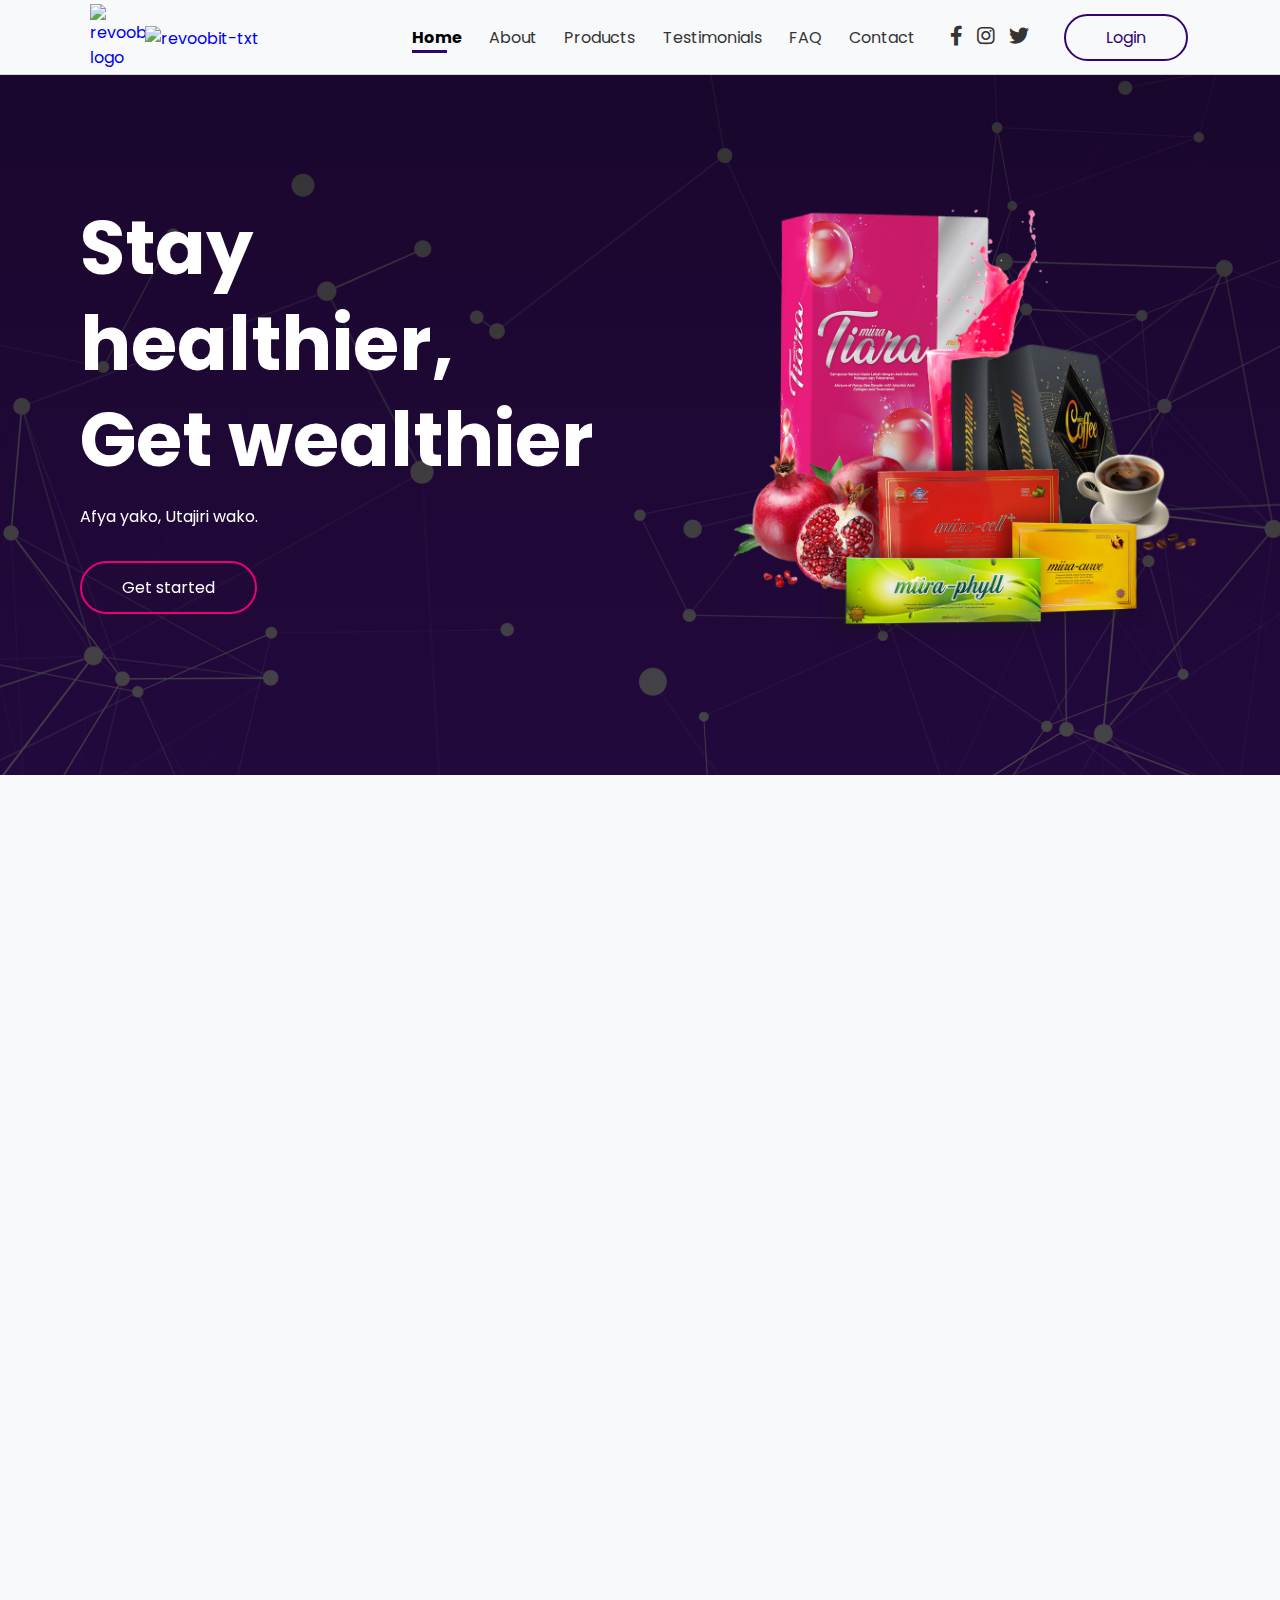
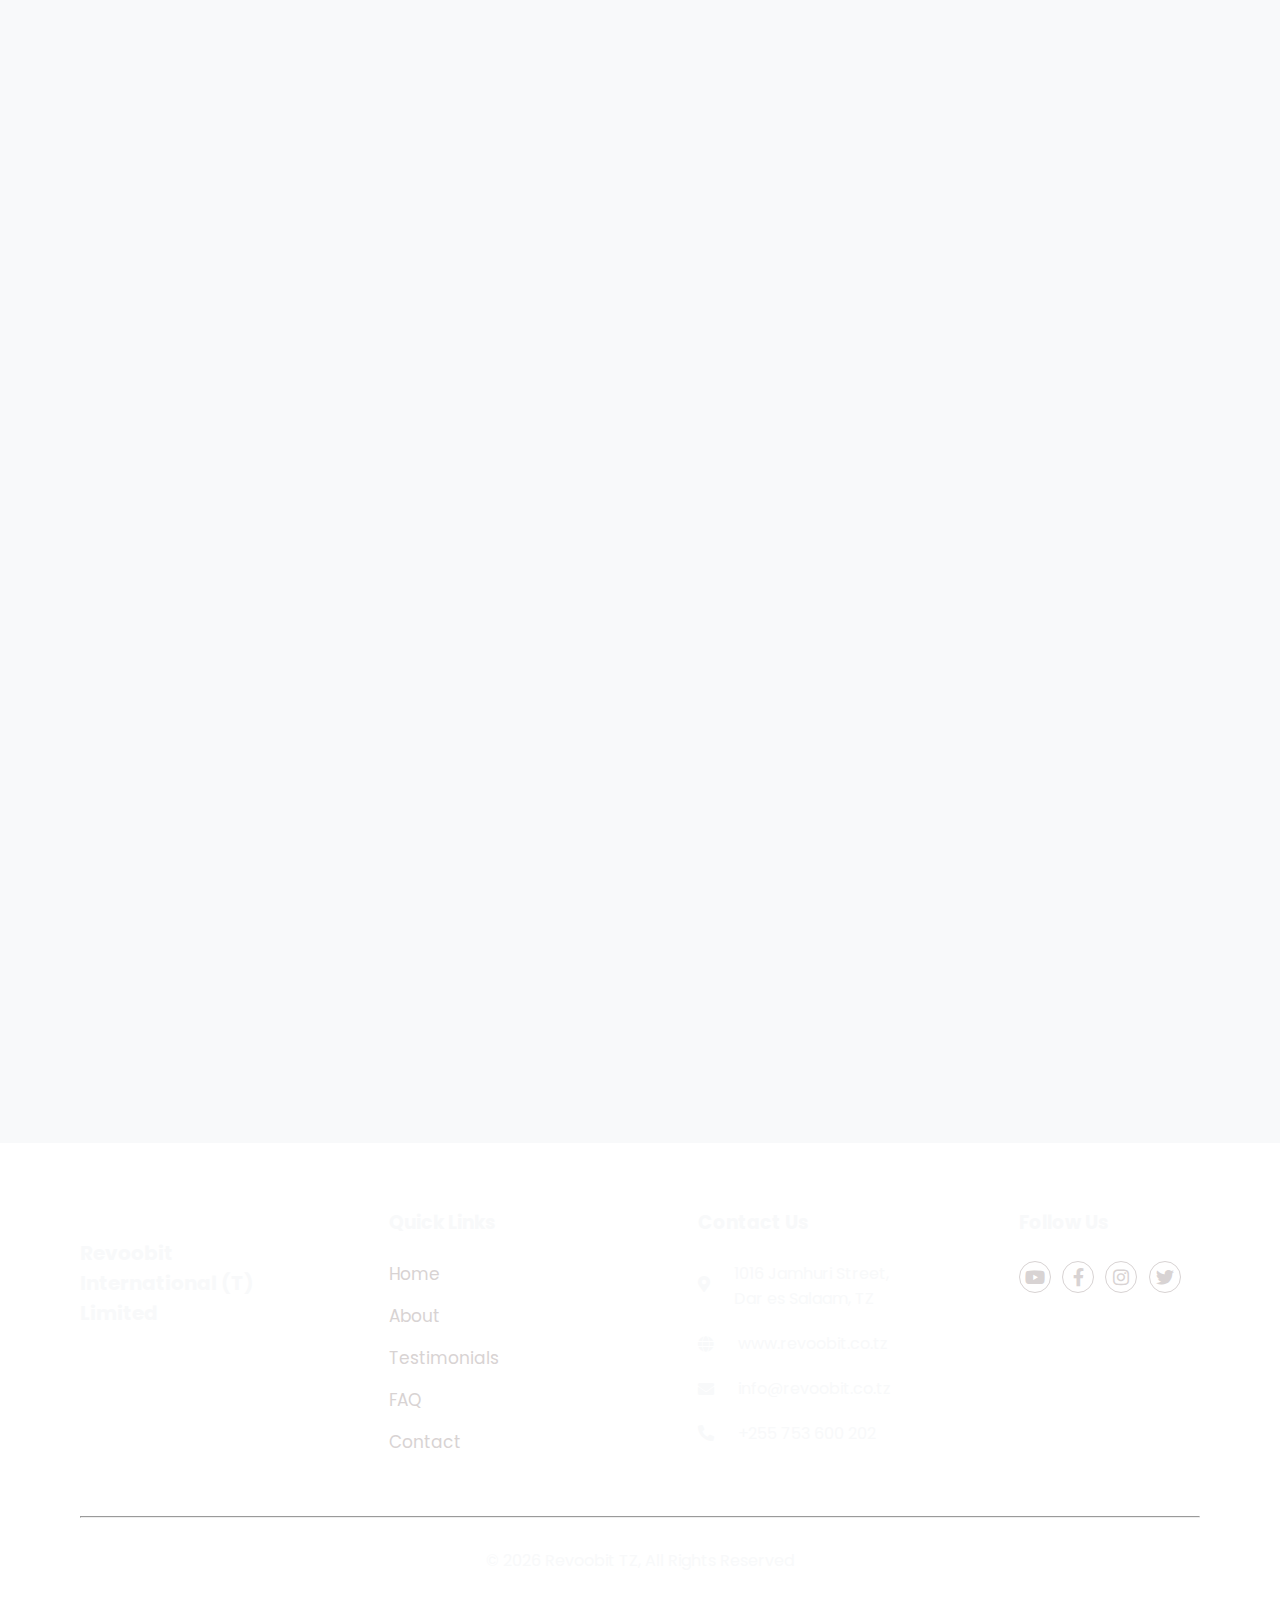
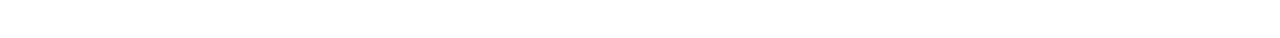
==== commit eb936daa: "More" ====
--- a/index.html
+++ b/index.html
@@ -164,8 +164,8 @@
             </div>
         </section>
 
-        <!-- === Miira-Care === -->
-        <section id="miira-care">
+        <!-- === Featured === -->
+        <section id="featured">
             <div class="container">
                 <h1 class="heading-txt" data-aos="fade-right" data-aos-delay="100">Featured Products</h1>
                 <div class="row">
@@ -178,7 +178,7 @@
                                     ingredients. These ingredients provides high quality nutrition's to our body for our
                                     daily needs.
                                 </p>
-                                <a href="" class="btn">Read More</a>
+                                <a href="pages/miira-cell.html" class="btn">Read More</a>
                             </div>
                         </div>
                     </div>
@@ -193,7 +193,7 @@
                                     Suitable for those who want to restore self-confidence and more convincing
                                     appearance.
                                 </p>
-                                <a href="" class="btn">Read More</a>
+                                <a href="pages/miira-coffee.html" class="btn">Read More</a>
                             </div>
                         </div>
                     </div>
@@ -206,17 +206,47 @@
                                     ascorbic acid, collagen and tocotrienol specially formulated to nourish your skin
                                     from within by fitting into your daily lifestyle without causing disruption.
                                 </p>
-                                <a href="" class="btn">Read More</a>
-                            </div>
-                        </div>
-                    </div>
-                </div>
+                                <a href="pages/miira-tiara.html" class="btn">Read More</a>
+                            </div>
+                        </div>
+                    </div>
+                </div>
+        </section>
+
+        <!-- === Miira-Care === -->
+        <section id="miira-care">
+            <div class="container">
+                <h1 class="heading-txt" data-aos="fade-left" data-aos-delay="100">Miira-Care</h1>
+                <div class="card" data-aos="fade-right" data-aos-delay="100">
+                    <img src="assets/img/products/miira-phyll/miira-phyll_bg.jpg" alt="">
+                    <div>
+                        <h1>Miira-Phyll</h1>
+                        <p>
+                            A meticulously crafted blend of botanical extracts and essential nutrients
+                            designed to support your body's natural detoxification processes.
+                        </p>
+                        <a href="pages/miira-phyll.html" class="btn ">Read More</a>
+                    </div>
+                </div>
+                <div class="card mt-1" data-aos="fade-left" data-aos-delay="100">
+                    <img src="assets/img/products/miira-curve/mc.jpg" alt="">
+                    <div>
+                        <h1>Miira-Curve</h1>
+                        <p>
+                            A food supplement with a combination of six (6) finest ingredients. Tastes like banana &
+                            chocolate. Miira-Curve helps to lose weight without having to resist hunger and extreme
+                            diet. Suitable for those who want to restore self-confidence and more convincing appearance.
+                        </p>
+                        <a href="pages/miira-curve.html" class="btn ">Read More</a>
+                    </div>
+                </div>
+            </div>
         </section>
 
         <!-- === Testimonials === -->
         <section id="testimonials">
             <div class="container">
-                <h1 class="heading-txt" data-aos="fade-down" data-aos-delay="100">Testimonials</h1>
+                <h1 class="heading-txt" data-aos="fade-right" data-aos-delay="100">Testimonials</h1>
                 <div class="row">
                     <div class="card" data-aos="fade-up" data-aos-delay="100">
                         <div class="img">
@@ -328,7 +358,7 @@
                 <span class="fas fa-angle-up"></span>
             </a>
         </div>
-        <!-- End Go-Top --> 
+        <!-- End Go-Top -->
     </footer>
 
     <!-- === Scripts === -->
--- a/assets/css/utilities.css
+++ b/assets/css/utilities.css
@@ -9,7 +9,7 @@
     --light-color: #f8f9fa;
     --danger-color: #c90b0b;
     --redish-color: #a52a2a;
-    --success-color: #88a981;
+    --success-color: #22af06;
     --warning-color: #f8b706f1;
     --light-blue-color: #075fb8;
     --brown-color: #551c05;
--- a/assets/css/index.css
+++ b/assets/css/index.css
@@ -7,7 +7,7 @@
     align-items: center;
     height: 700px;
     background: linear-gradient(360deg, rgba(0, 0, 0, 0.7), rgba(0, 0, 0, 0.8)), url(../img/bg/bg.jpg);
-    background-position: center;
+    background-position: enter;
     background-repeat: no-repeat;
     background-attachment: fixed;
     color: var(--white-color);
@@ -159,16 +159,27 @@
 #why .why-txt h3 {
     text-transform: uppercase;
     font-size: 30px;
-    color: var(--dark-color);
+    color: var(--black-color);
 }
 
 #why .why-txt .card {
-    border-left: 5px solid var(--primary-color);
+    position: relative;
     text-align: justify;
+    border-radius: unset;
+}
+
+#why .why-txt .card::before {
+    content: '';
+    position: absolute;
+    top: 0;
+    left: 0;
+    width: 12px;
+    height: 19px;
+    background: var(--primary-color);
 }
 
 #why .why-txt .card.events {
-   margin-top: 23px;
+    margin-top: 23px;
 }
 
 
@@ -199,38 +210,39 @@
         font-size: 25px;
         text-align: center;
     }
+
     #why .why-txt .card.events {
         margin-top: 5px;
-     }
+    }
 }
 
 /*=================================================
-# Miira-Care
+# Featured
 ==================================================*/
-#miira-care {
+#featured {
     background: var(--light-color);
     color: var(--black-color);
-    padding: 15px 0 45px 0;
-}
-
-#miira-care .container {
+    padding: 15px 0 0px 0;
+}
+
+#featured .container {
     padding: 0 0px;
 }
 
-#miira-care .row {
+#featured .row {
     gap: 1em;
 }
 
-#miira-care .col {
+#featured .col {
     position: relative;
     max-width: 800px;
 }
 
-#miira-care img {
+#featured img {
     width: 350px;
 }
 
-#miira-care .heading-txt {
+#featured .heading-txt {
     position: relative;
     display: flex;
     justify-content: center;
@@ -242,7 +254,7 @@
     font-weight: 600;
 }
 
-#miira-care .heading-txt::before {
+#featured .heading-txt::before {
     content: '';
     position: absolute;
     width: 100px;
@@ -253,7 +265,7 @@
     border-radius: 5px;
 }
 
-#miira-care .overlay {
+#featured .overlay {
     position: absolute;
     bottom: 100%;
     top: 0;
@@ -266,30 +278,30 @@
     transition: .5s ease;
 }
 
-#miira-care .col:hover .overlay {
+#featured .col:hover .overlay {
     bottom: 0;
     height: 98.6%;
 }
 
-#miira-care .overlay-content {
+#featured .overlay-content {
     color: var(--white-color);
     font-size: 16px;
     position: absolute;
-    top: 37%;
-    left: 37%;
-    -webkit-transform: translate(-30%, -30%);
-    -ms-transform: translate(-30%, -30%);
-    transform: translate(-30%, -30%);
+    top: 50%;
+    left: 50%;
+    -webkit-transform: translate(-50%, -50%);
+    -ms-transform: translate(-50%, -50%);
+    transform: translate(-50%, -50%);
     text-align: center;
 }
 
-#miira-care .overlay-content p {
+#featured .overlay-content p {
     text-decoration: none;
     font-size: 16px;
     text-align: justify;
 }
 
-#miira-care .overlay-content a.btn {
+#featured .overlay-content a.btn {
     text-decoration: none;
     line-height: 1.4em;
     transition: all .5s;
@@ -299,7 +311,7 @@
     margin-top: 20px;
 }
 
-#miira-care .overlay-content a.btn:hover {
+#featured .overlay-content a.btn:hover {
     background: transparent;
     border: 2px solid var(--secondary-color);
 }
@@ -307,9 +319,110 @@
 /* ==== Media Queries ==== */
 
 @media only screen and (max-width: 786px) {
-    #miira-care {
+    #featured {
         padding: 40px 0 45px 0;
     }
+
+    #featured .container {
+        padding: 0 20px;
+    }
+
+    #featured .heading-txt {
+        font-size: 30px;
+    }
+
+    #featured .heading-txt::before {
+        top: 50px;
+    }
+}
+
+/*=================================================
+# Miira-Care
+==================================================*/
+#miira-care {
+    background: var(--light-color);
+    color: var(--black-color);
+    padding: 0px 0 30px 0;
+}
+
+#miira-care .heading-txt {
+    position: relative;
+    display: flex;
+    justify-content: center;
+    align-items: center;
+    text-align: center;
+    color: var(--black-color);
+    margin-top: 35px;
+    margin-bottom: 60px;
+    font-size: 40px;
+    font-weight: 600;
+}
+
+#miira-care .heading-txt::before {
+    content: '';
+    position: absolute;
+    width: 100px;
+    height: 7px;
+    bottom: 0;
+    top: 65px;
+    background: var(--warning-color);
+    border-radius: 5px;
+}
+
+/* Give img 100% width that it may fill the space its container  */
+#miira-care img {
+    width: 100%;
+}
+
+#miira-care .card {
+    display: grid;
+    grid-template-columns: repeat(2, 1fr);
+    grid-gap: 2rem;
+    background: var(--white-color);
+    margin-bottom: .3rem;
+    border-radius: 0px;
+}
+
+#miira-care .card h1 {
+    margin-bottom: 1.3rem;
+}
+
+#miira-care .card p {
+    text-align: justify;
+}
+
+#miira-care .card img {
+    height: 100%;
+}
+
+/* Give padding to the direct div of a card */
+#miira-care .card>div {
+    padding: 2rem;
+}
+
+/* Set card img order to 2 on every even numbered card */
+#miira-care .card:nth-child(even) img {
+    order: 2;
+}
+
+#miira-care .btn {
+    display: inline-block;
+    background: var(--black-color);
+    color: var(--white-color);
+    padding: 0.8rem 1.8rem;
+    margin-top: 2rem;
+    cursor: pointer;
+    transition: opacity .3s;
+    border: none;
+}
+
+#miira-care .btn:hover {
+    opacity: 0.8;
+}
+
+/* ==== Media Query ==== */
+
+@media screen and (max-width: 768px) {
 
     #miira-care .container {
         padding: 0 20px;
@@ -322,7 +435,21 @@
     #miira-care .heading-txt::before {
         top: 50px;
     }
-}
+
+    #miira-care .card {
+        display: block;
+    }
+}
+
+@media screen and (max-width: 576px) {
+    #miira-care .card img {
+        height: 100%;
+        object-fit: unset;
+    }
+}
+
+
+
 
 /*=================================================
 # Testimonials
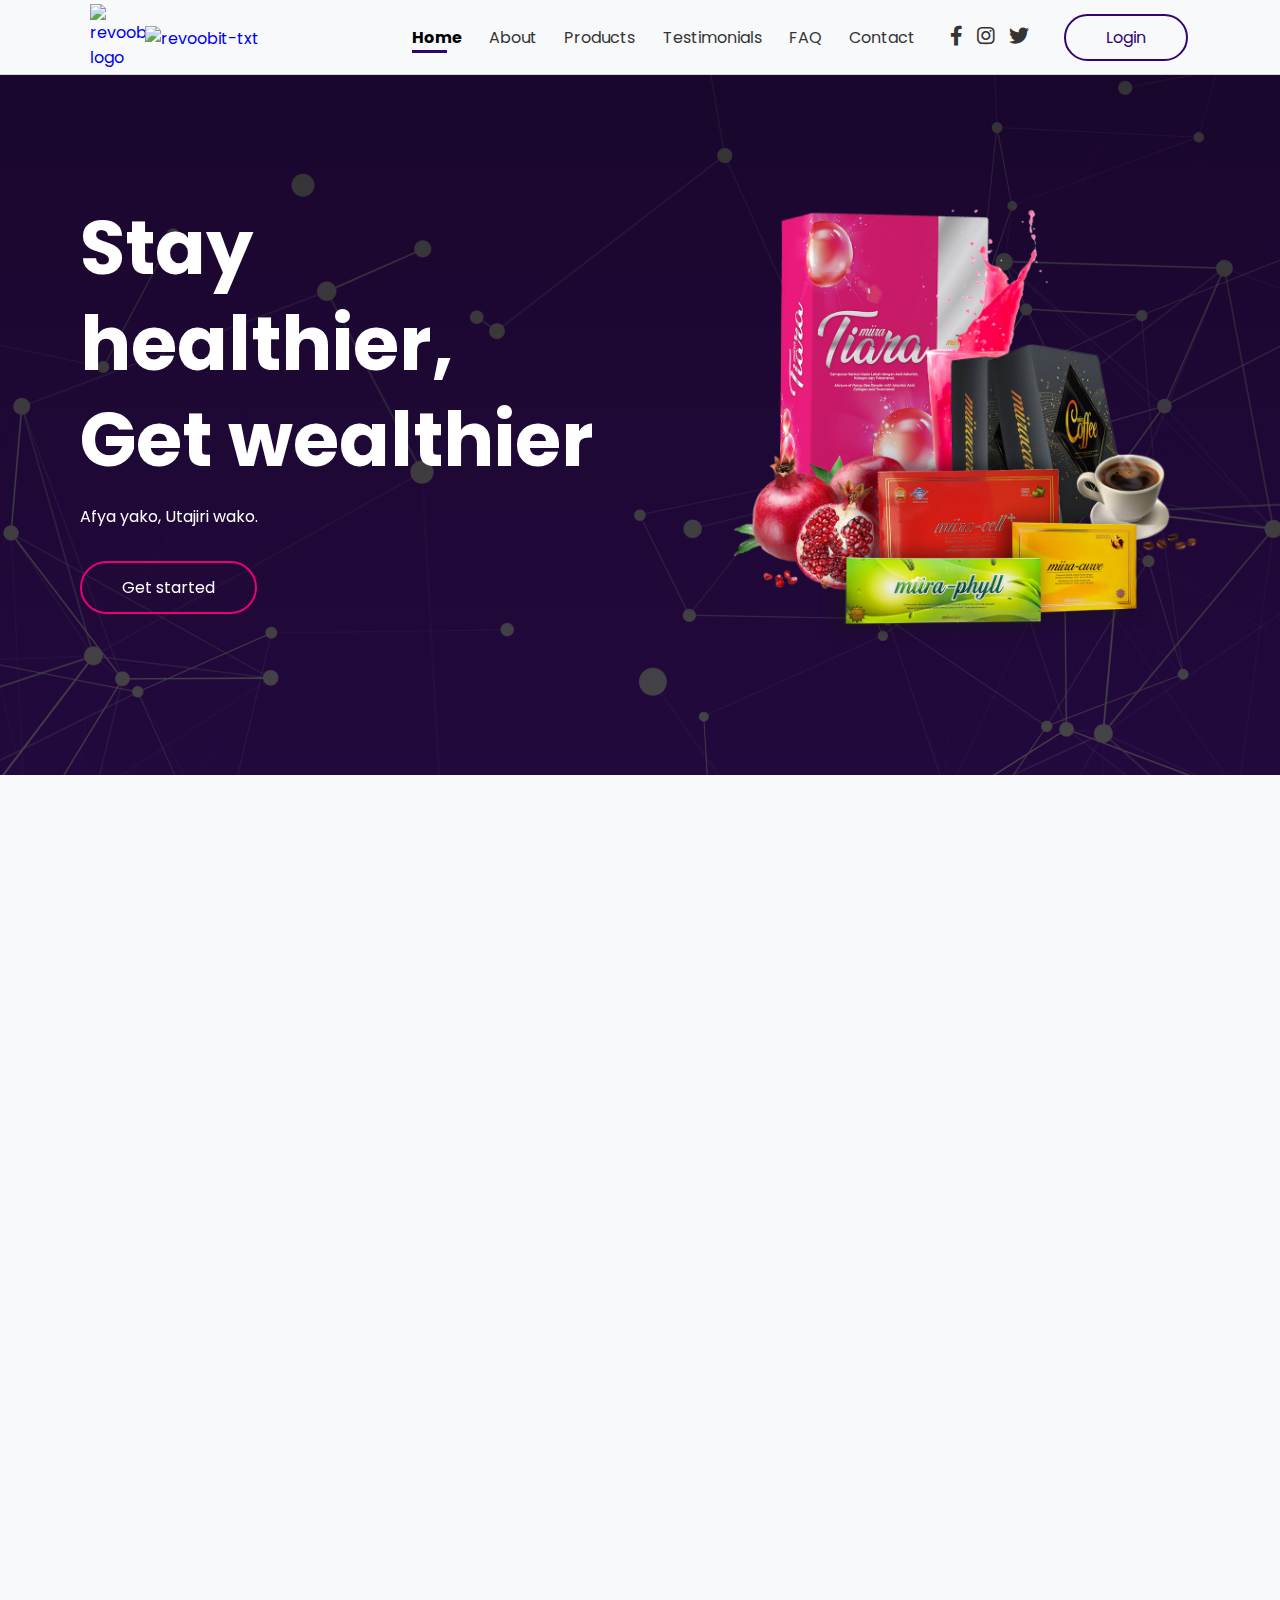
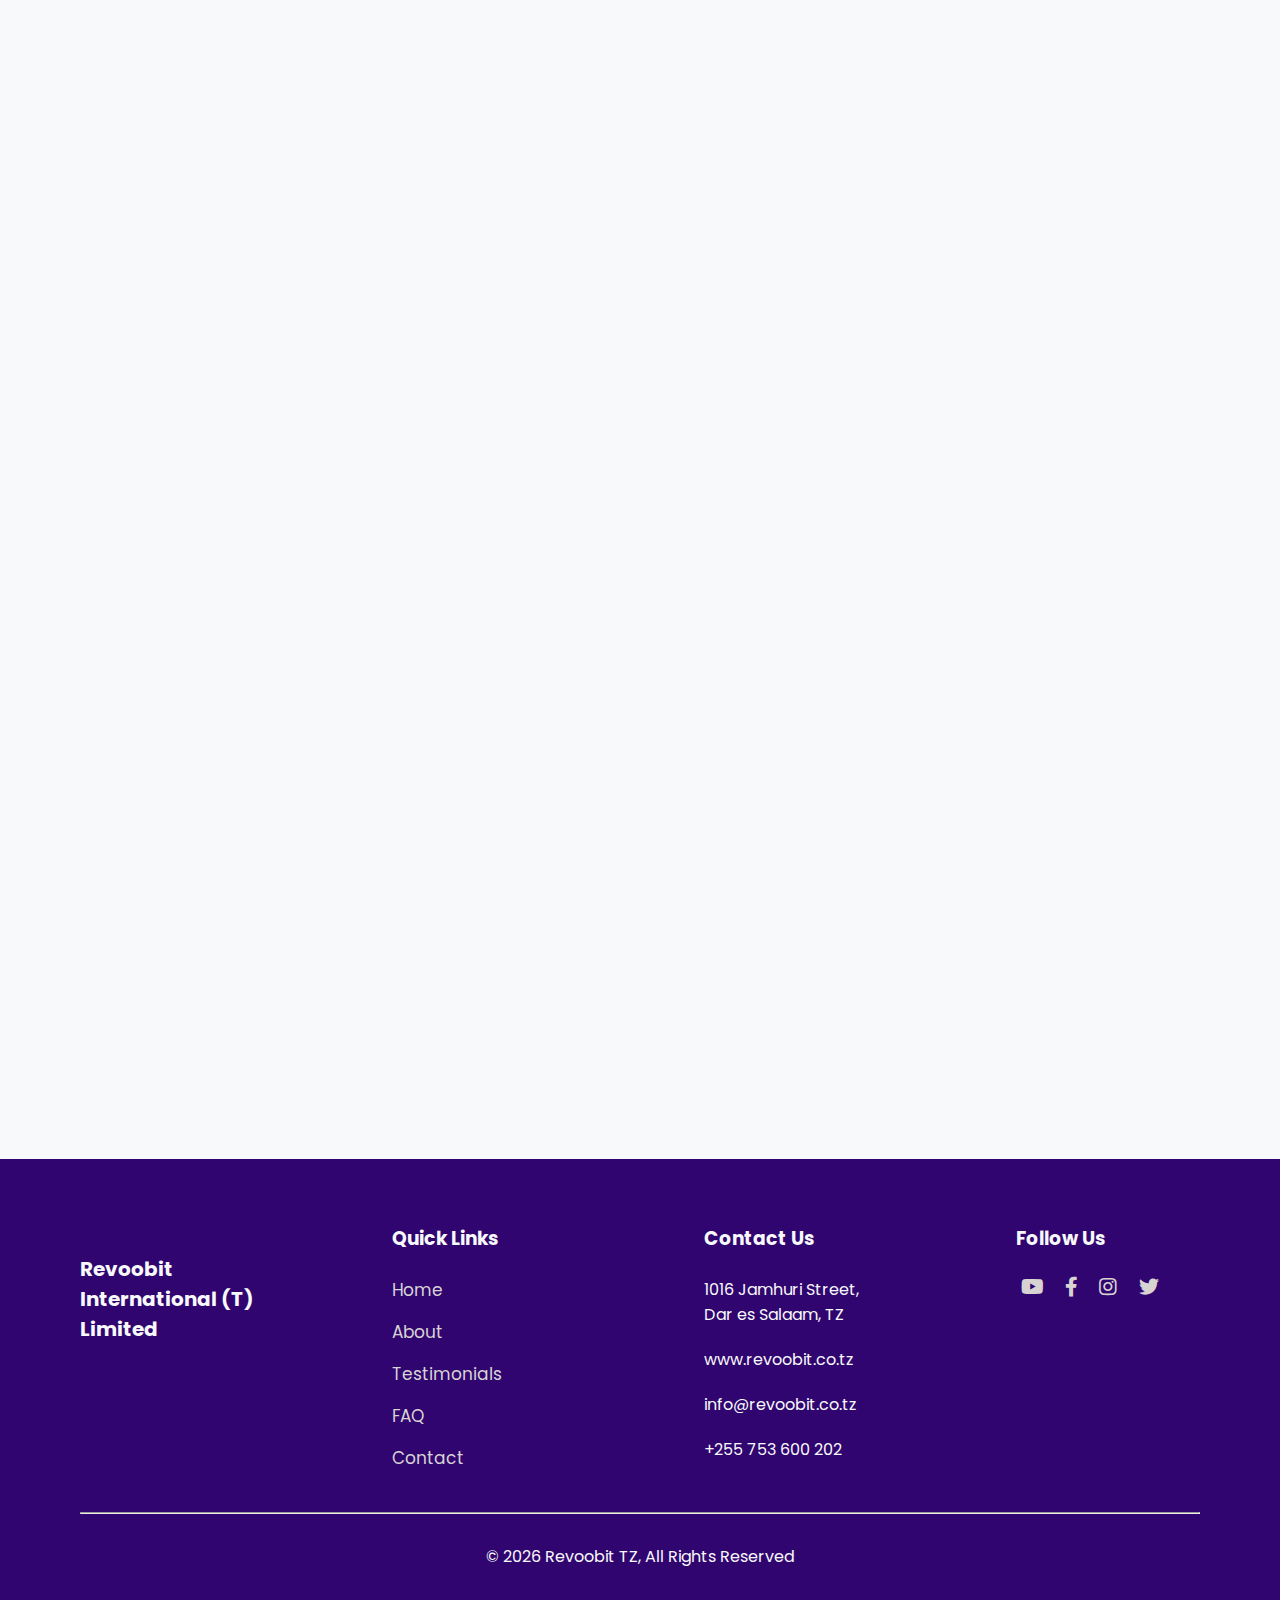
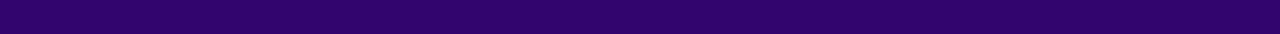
==== commit 1d901c36: "Beautiful updates has been made" ====
--- a/index.html
+++ b/index.html
@@ -252,38 +252,47 @@
                         <div class="img">
                             <img src="assets/img/person/gasto.jpg" alt="">
                         </div>
-                        <div class="card-body p-3">
+                        <div class="card-body pt-3 pb-2">
                             <p class="mt-1 text-justify">
                                 Miira-Cell+ is a food supplement product that consists more than 13 powerful organic
                                 ingredients. These ingredients provides high quality nutrition's to our body for our
                                 daily needs.
                             </p>
-                            <i class="fas fa-quote-right"></i>
+                            <div class="below">
+                                <p><small><b>Gasto Brighton</b></small></p>
+                                <i class="fas fa-quote-right"></i>
+                            </div>
                         </div>
                     </div>
                     <div class="card" data-aos="fade-up" data-aos-delay="100">
                         <div class="img">
                             <img src="assets/img/person/cathy.jpg" alt="">
                         </div>
-                        <div class="card-body p-3">
+                        <div class="card-body pt-3 pb-2">
                             <p class="mt-1 text-justify">
                                 Miira-Curve serves as food supplement that helps to lose weight without having to resist
                                 hunger and extreme diet.
                                 Suitable for those who want to restore self-confidence and more convincing appearance.
                             </p>
-                            <i class="fas fa-quote-right"></i>
+                            <div class="below">
+                                <p><small><b>Catherine Odeyo</b></small></p>
+                                <i class="fas fa-quote-right"></i>
+                            </div>
                         </div>
                     </div>
                     <div class="card" data-aos="fade-up" data-aos-delay="100">
                         <div class="img">
                             <img src="assets/img/person/noel.jpg" alt="">
                         </div>
-                        <div class="card-body p-3">
+                        <div class="card-body pt-3 pb-2">
                             <p class="mt-1 text-justify">
                                 Miira-Cell+ is a food supplement product that consists more than 13 powerful organic
                                 ingredients. These ingredients provides high quality nutrition's to our body for our
                             </p>
-                            <i class="fas fa-quote-right"></i>
+                            <div class="below">
+                                <p><small><b>Noel Mwamba</b></small></p>
+                                <i class="fas fa-quote-right"></i>
+                            </div>
                         </div>
                     </div>
                 </div>
@@ -298,7 +307,7 @@
                     <span class="brand-text">Revoobit International (T) Limited</span>
                     <img src="assets/img/logo/revoobit.png" alt="">
                 </div>
-                <div class="col">
+                <div class="col col-links">
                     <h3 class="mb-2">Quick Links</h3>
                     <nav class="footer-nav">
                         <a href="#home">Home</a>
@@ -308,23 +317,23 @@
                         <a href="pages/contact.html">Contact</a>
                     </nav>
                 </div>
-                <div class="col">
+                <div class="col col-address">
                     <h3 class="mb-2">Contact Us</h3>
                     <div class="contact-address">
                         <div class="location">
-                            <i class="fas fa-map-marker-alt"></i>
+                            <!-- <i class="fas fa-map-marker-alt"></i> -->
                             <span>1016 Jamhuri Street, Dar es Salaam, TZ</span>
                         </div>
                         <div class="web">
-                            <i class="fas fa-globe"></i>
+                            <!-- <i class="fas fa-globe"></i> -->
                             <span>www.revoobit.co.tz</span>
                         </div>
                         <div class="email">
-                            <i class="fas fa-envelope"></i>
+                            <!-- <i class="fas fa-envelope"></i> -->
                             <span>info@revoobit.co.tz</span>
                         </div>
                         <div class="phone">
-                            <i class="fas fa-phone-alt"></i>
+                            <!-- <i class="fas fa-phone-alt"></i> -->
                             <span>+255 753 600 202</span>
                         </div>
                     </div>
--- a/assets/css/main.css
+++ b/assets/css/main.css
@@ -327,7 +327,8 @@
 # Footer
 ==================================================*/
 #footer {
-    background: linear-gradient(360deg, rgba(0, 0, 0, 0.8), rgba(0, 0, 0, 0.8)), url(../img/bg/bg.jpg);
+    /* background: linear-gradient(360deg, rgba(0, 0, 0, 0.8), rgba(0, 0, 0, 0.8)), url(../img/bg/bg.jpg); */
+    background: var(--primary-color);
     background-repeat: no-repeat;
     background-size: cover;
     -webkit-background-size: cover;
@@ -366,12 +367,9 @@
     align-items: center;
     text-decoration: none;
     color: var(--light-gray-color);
-    font-size: 18px;
+    font-size: 20px;
     transition: all .3s;
-    border: 1px solid var(--light-gray-color);
-    border-radius: 50%;
-    height: 32px;
-    width: 32px;
+    margin: 0 5px;
 }
 
 #footer .social a:hover {
@@ -417,14 +415,13 @@
 }
 
 #footer .hr-copy {
-    margin: 50px 0 0px 0;
+    margin: 30px 0 0px 0;
 }
 
 #footer .copyright {
     text-align: center;
     margin-top: 30px;
 }
-
 
 /* == Go-Top == */
 
@@ -539,4 +536,20 @@
         margin-top: -5px;
         padding-right: 0px;
     }
+
+    #footer .copyright {
+        margin-bottom: 30px;
+    }
+
+    #footer .col-links {
+        margin-top: -20px;
+    }
+
+    #footer .col-address {
+        margin-top: -10px;
+    }
+
+    #footer .social-media {
+        margin-top: -30px;
+    }
 }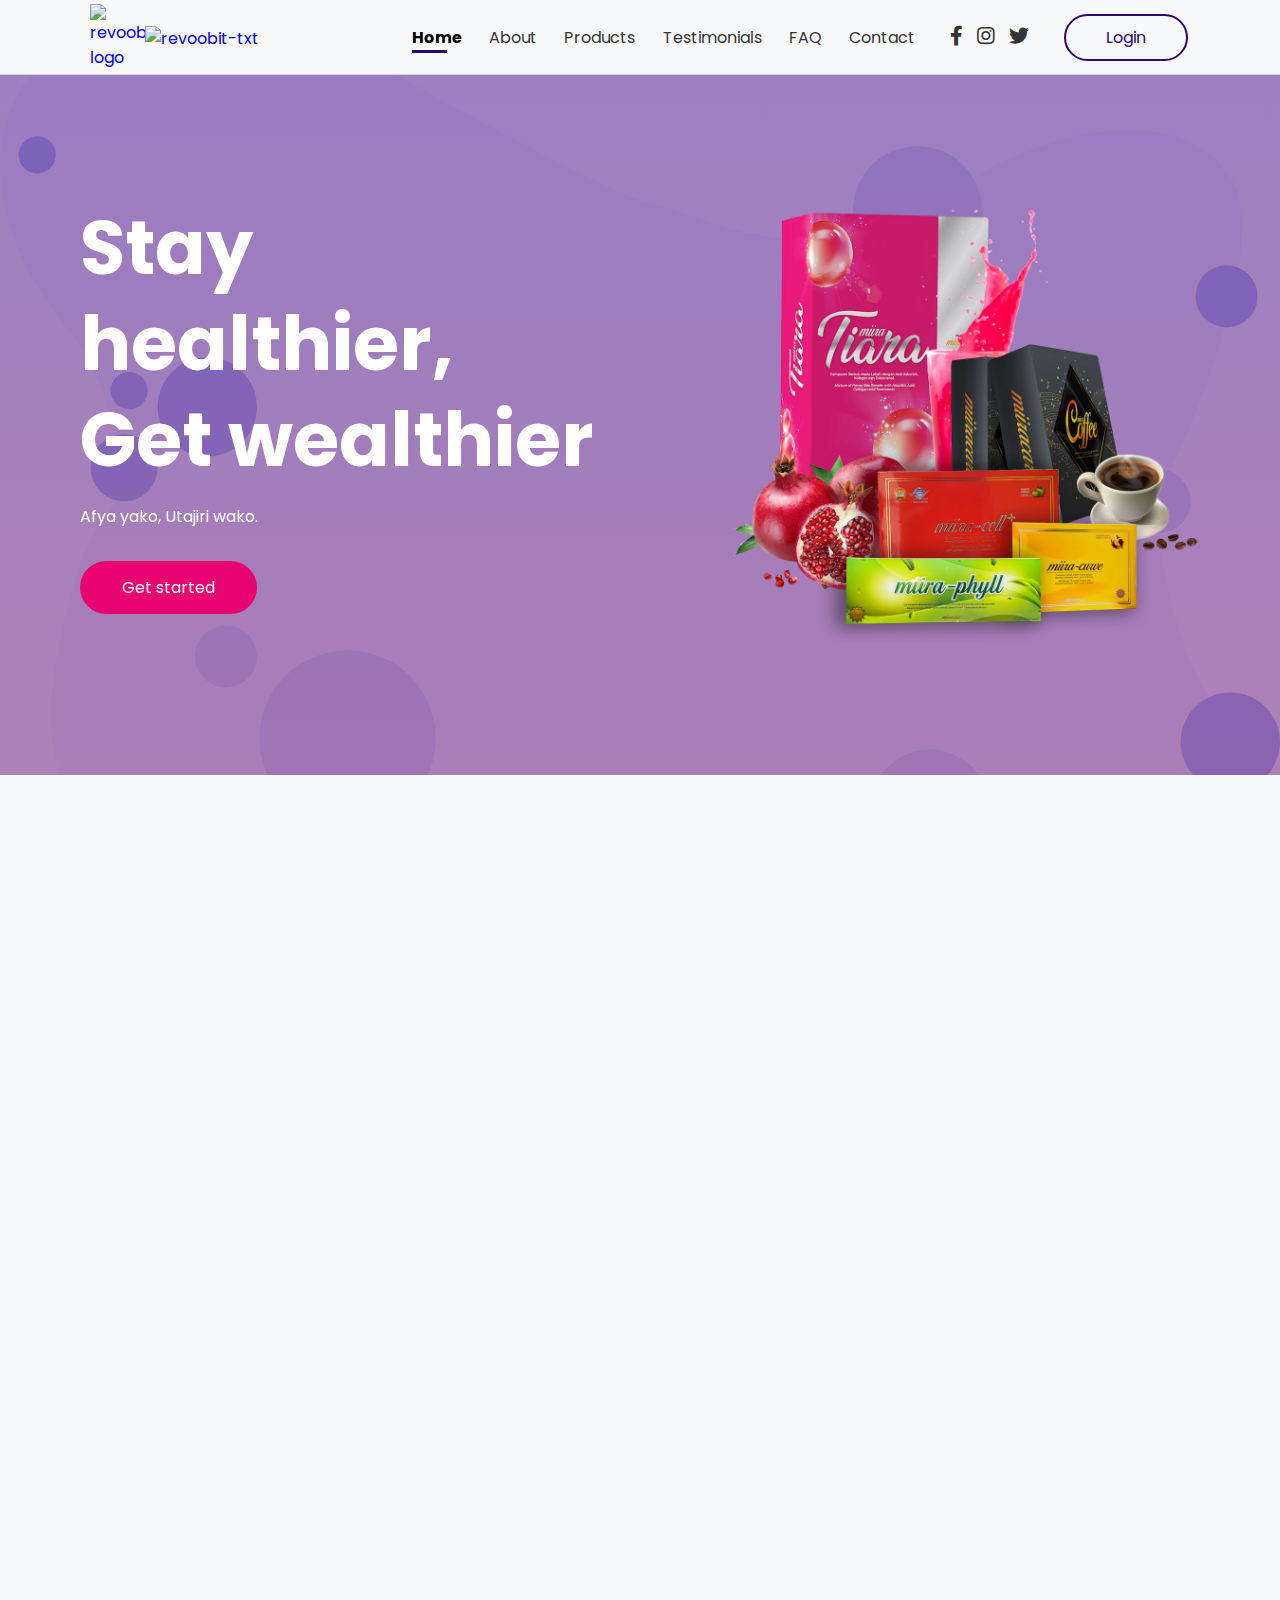
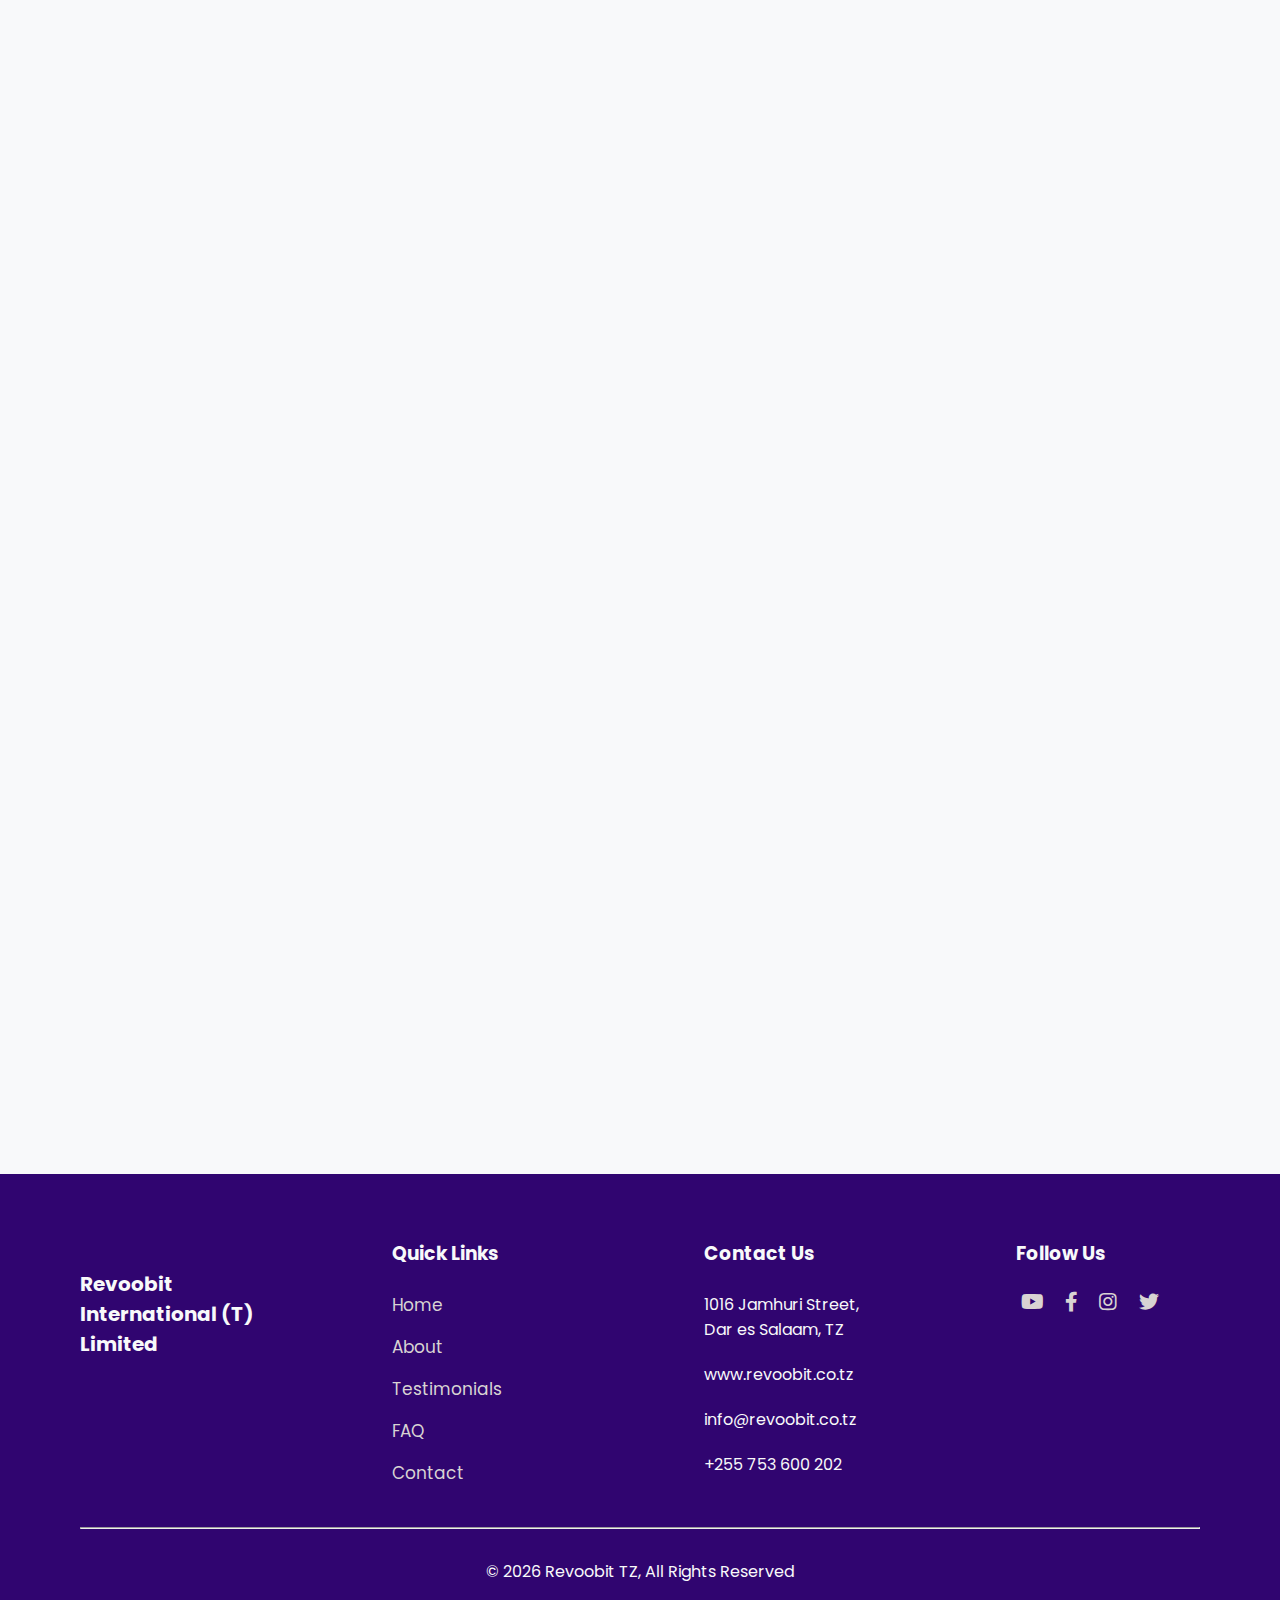
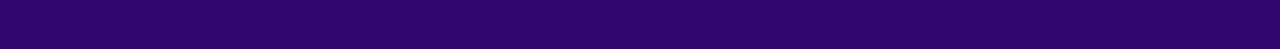
==== commit 0e3cdae4: "More" ====
--- a/index.html
+++ b/index.html
@@ -113,7 +113,7 @@
                         <p class="mt-1">
                             Afya yako, Utajiri wako.
                         </p>
-                        <a href="https://panel.revoobit.com/user/login" class="btn btn-outline-secondary mt-3"
+                        <a href="https://panel.revoobit.com/user/login" class="btn btn-secondary mt-3"
                             rel="noopener noreferrer">Get started</a>
                     </div>
                     <div class="hero-img" data-aos="zoom-in-up" data-aos-delay="100">
@@ -275,7 +275,7 @@
                                 Suitable for those who want to restore self-confidence and more convincing appearance.
                             </p>
                             <div class="below">
-                                <p><small><b>Catherine Odeyo</b></small></p>
+                                <p><small><b>Catherine Ogare</b></small></p>
                                 <i class="fas fa-quote-right"></i>
                             </div>
                         </div>
@@ -287,7 +287,7 @@
                         <div class="card-body pt-3 pb-2">
                             <p class="mt-1 text-justify">
                                 Miira-Cell+ is a food supplement product that consists more than 13 powerful organic
-                                ingredients. These ingredients provides high quality nutrition's to our body for our
+                                ingredients. These ingredients provides high quality nutrition's to our body for our daily needs.
                             </p>
                             <div class="below">
                                 <p><small><b>Noel Mwamba</b></small></p>
--- a/assets/css/index.css
+++ b/assets/css/index.css
@@ -6,7 +6,7 @@
     justify-content: center;
     align-items: center;
     height: 700px;
-    background: linear-gradient(360deg, rgba(0, 0, 0, 0.7), rgba(0, 0, 0, 0.8)), url(../img/bg/bg.jpg);
+    background: linear-gradient(360deg, rgba(99, 5, 108, 0.5), rgba(55, 2, 134, 0.5)), url(../img/bg/bg2.svg);
     background-position: enter;
     background-repeat: no-repeat;
     background-attachment: fixed;
@@ -320,7 +320,7 @@
 
 @media only screen and (max-width: 786px) {
     #featured {
-        padding: 40px 0 45px 0;
+        padding: 40px 0 0px 0;
     }
 
     #featured .container {
@@ -448,9 +448,6 @@
     }
 }
 
-
-
-
 /*=================================================
 # Testimonials
 ==================================================*/
@@ -478,9 +475,11 @@
     position: relative;
 }
 
-#testimonials .fas {
-    position: absolute;
-    right: 30px;
+#testimonials .below {
+   display: flex;
+   justify-content: space-between;
+   align-items: center;
+   margin-top: 15px;
 }
 
 #testimonials .img {
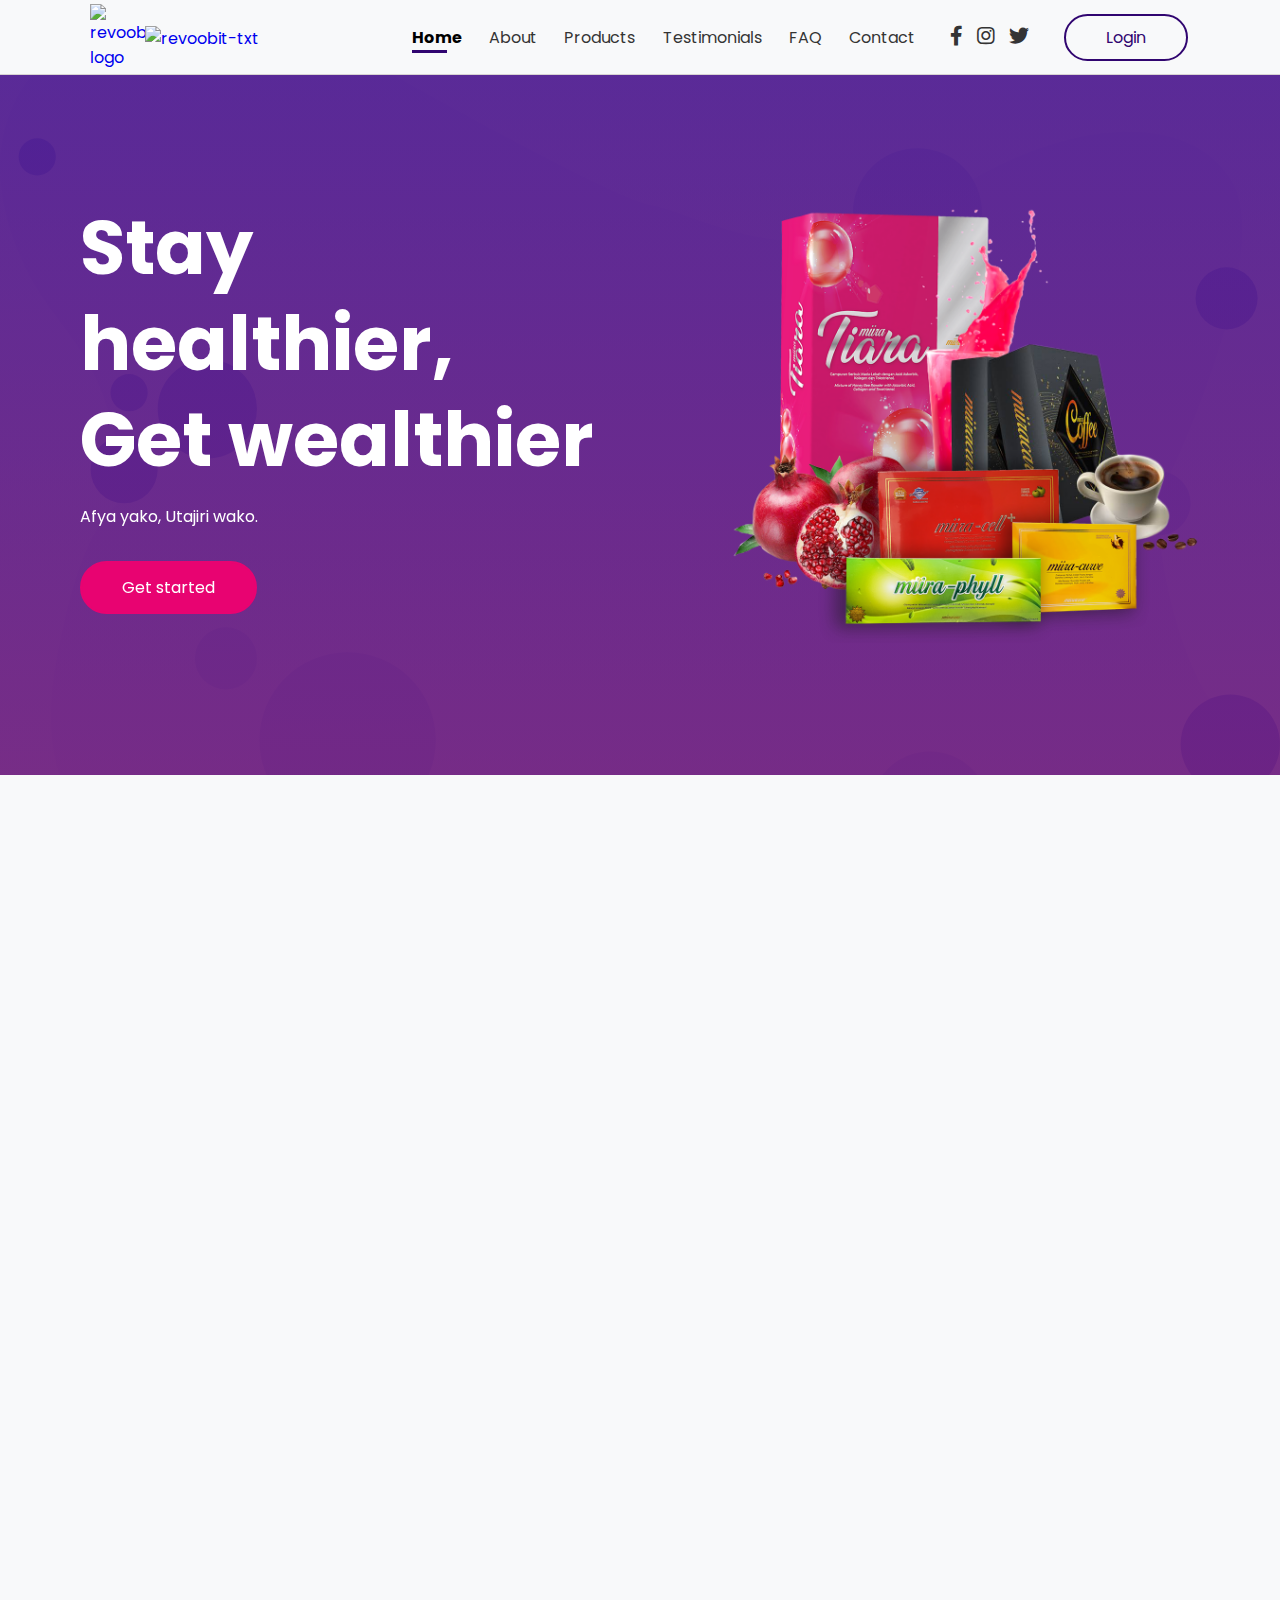
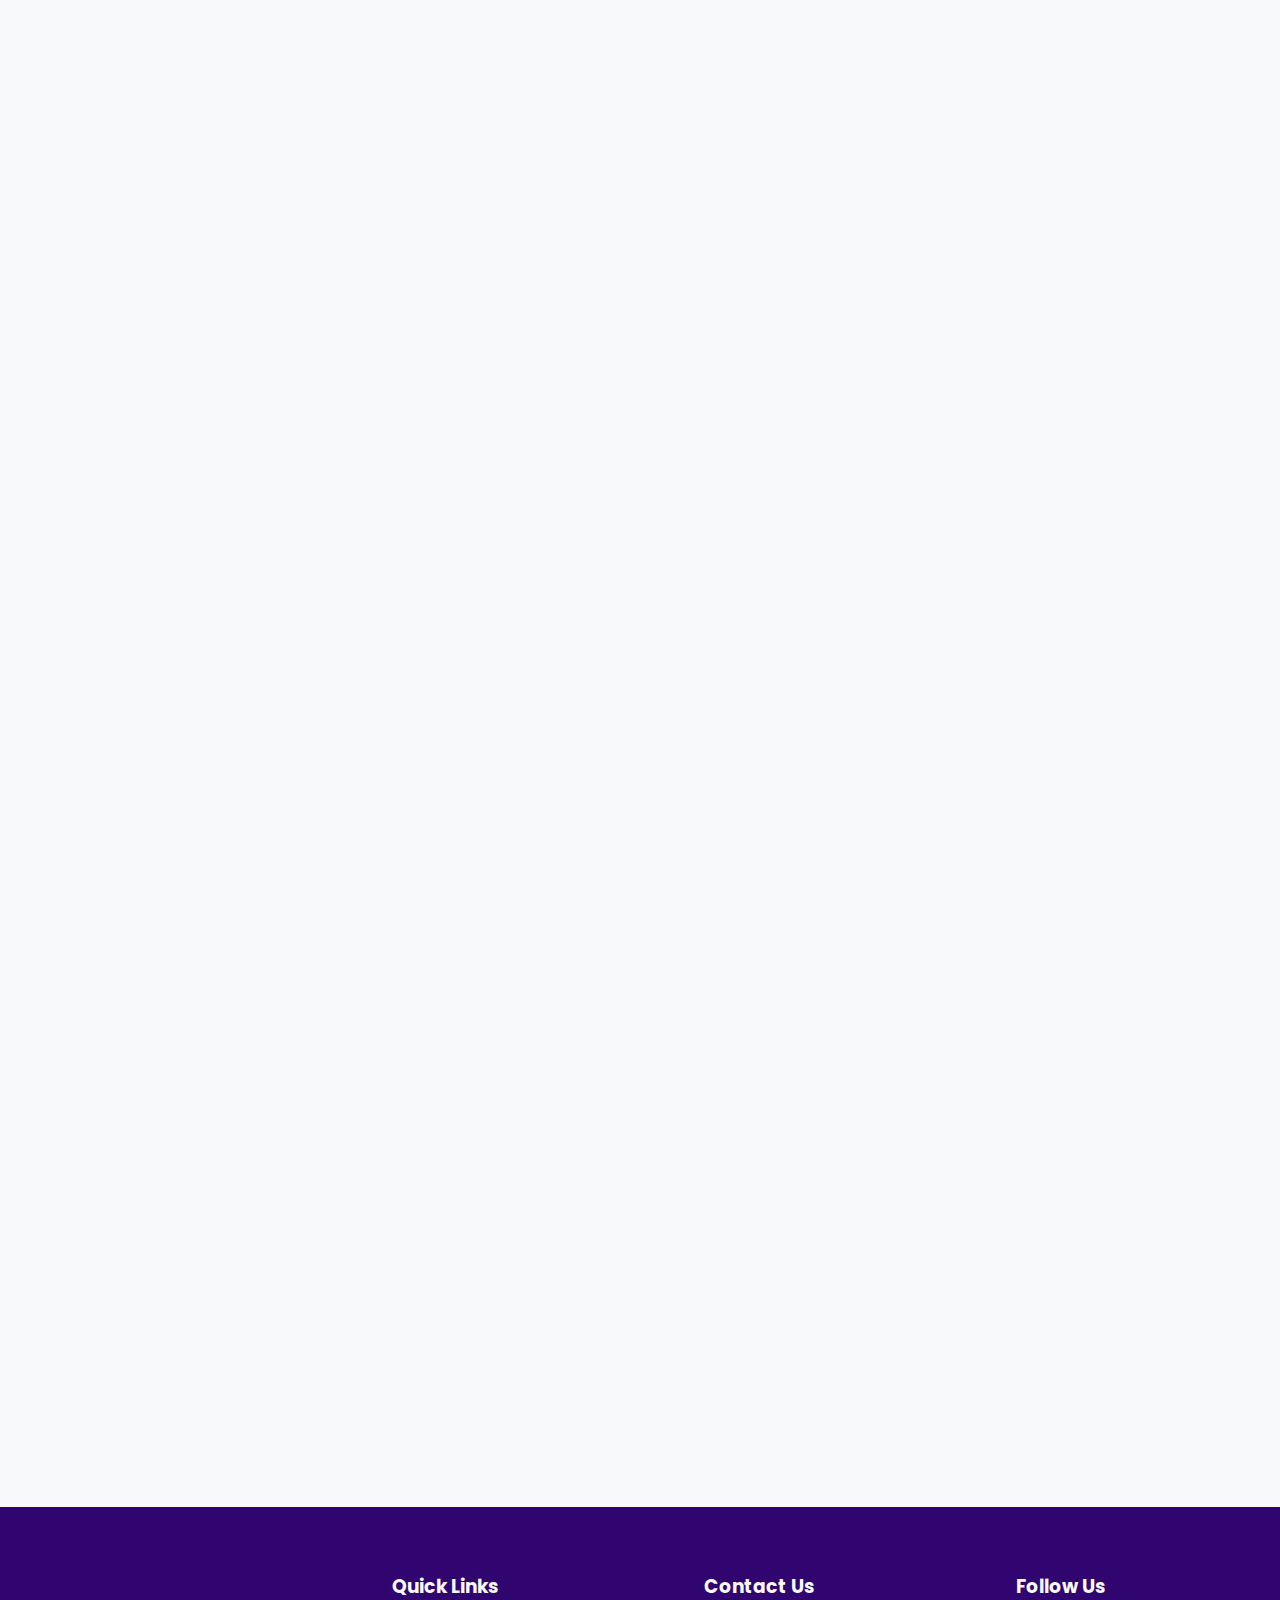
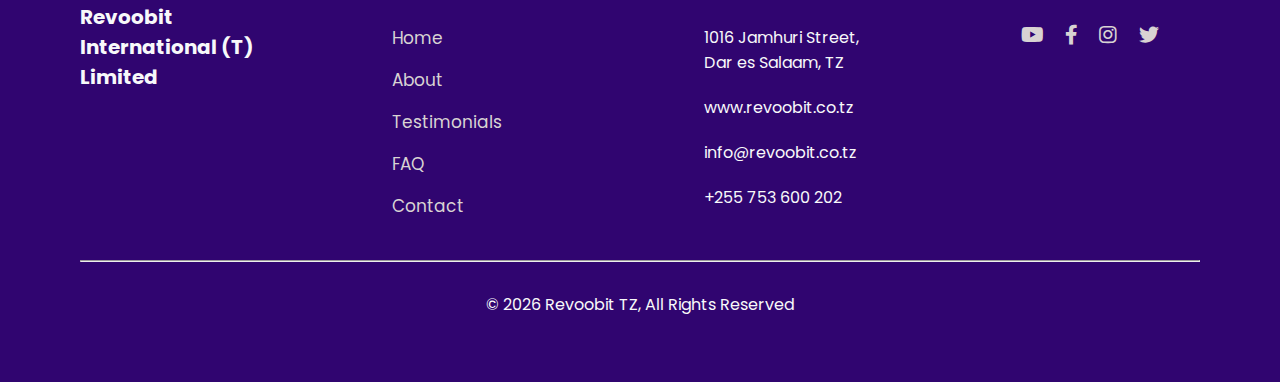
==== commit 692da13f: "mORE" ====
--- a/index.html
+++ b/index.html
@@ -170,11 +170,11 @@
                 <h1 class="heading-txt" data-aos="fade-right" data-aos-delay="100">Featured Products</h1>
                 <div class="row">
                     <div class="col" data-aos="fade-up" data-aos-delay="100">
-                        <img src="assets/img/products/miira-cell/cell.jpg" alt="">
+                        <img src="assets/img/products/miira-cell/miira-cell_peptic_ulcers.jpg" alt="">
                         <div class="overlay">
                             <div class="overlay-content">
                                 <p>
-                                    Miira-Cell+ is a food supplement product that consists more than 13 powerful organic
+                                    Miira-Cell+ consists more than 13 powerful organic
                                     ingredients. These ingredients provides high quality nutrition's to our body for our
                                     daily needs.
                                 </p>
@@ -183,28 +183,24 @@
                         </div>
                     </div>
                     <div class="col" data-aos="fade-up" data-aos-delay="100">
-                        <img src="assets/img/products/miira-coffee/coffee.jpg" alt="">
+                        <img src="assets/img/products/miira-coffee/miira-coffee_.png" alt="">
                         <div class="overlay">
                             <div class="overlay-content">
                                 <p>
-                                    Miira-Curve serves as food supplement that helps to lose weight without having to
-                                    resist
-                                    hunger and extreme diet.
-                                    Suitable for those who want to restore self-confidence and more convincing
-                                    appearance.
+                                    Miira-Coffee improves our body strong and vitality. It protects your healthy cells
+                                    and is extremely effective in anti-aging therapy.
                                 </p>
                                 <a href="pages/miira-coffee.html" class="btn">Read More</a>
                             </div>
                         </div>
                     </div>
                     <div class="col" data-aos="fade-up" data-aos-delay="100">
-                        <img src="assets/img/products/miira-tiara/tiara.jpg" alt="">
+                        <img src="assets/img/products/miira-tiara/miira-tiara-camu.jpg" alt="">
                         <div class="overlay">
                             <div class="overlay-content">
                                 <p>
-                                    Miira Tiara is a beauty supplement which is the mixture of honey bee powder with
-                                    ascorbic acid, collagen and tocotrienol specially formulated to nourish your skin
-                                    from within by fitting into your daily lifestyle without causing disruption.
+                                    The perfect combination in Miira Tiara which gives the best solution for your skin.
+                                    Hello to healthier younger looking skin.
                                 </p>
                                 <a href="pages/miira-tiara.html" class="btn">Read More</a>
                             </div>
@@ -287,7 +283,8 @@
                         <div class="card-body pt-3 pb-2">
                             <p class="mt-1 text-justify">
                                 Miira-Cell+ is a food supplement product that consists more than 13 powerful organic
-                                ingredients. These ingredients provides high quality nutrition's to our body for our daily needs.
+                                ingredients. These ingredients provides high quality nutrition's to our body for our
+                                daily needs.
                             </p>
                             <div class="below">
                                 <p><small><b>Noel Mwamba</b></small></p>
--- a/assets/css/main.css
+++ b/assets/css/main.css
@@ -21,6 +21,11 @@
 
 body {
     overflow-x: hidden;
+       background: linear-gradient(360deg, rgba(99, 5, 108, 0.6), rgba(55, 2, 134, 0.6)), url(../img/bg/bg2.svg);
+    background-position: center;
+    background-repeat: no-repeat;
+    background-size: contain;
+    background-attachment: fixed;
 }
 
 main {
--- a/assets/css/index.css
+++ b/assets/css/index.css
@@ -6,8 +6,8 @@
     justify-content: center;
     align-items: center;
     height: 700px;
-    background: linear-gradient(360deg, rgba(99, 5, 108, 0.5), rgba(55, 2, 134, 0.5)), url(../img/bg/bg2.svg);
-    background-position: enter;
+    background: linear-gradient(360deg, rgba(99, 5, 108, 0.6), rgba(55, 2, 134, 0.6)), url(../img/bg/bg.svg);
+    background-position: center;
     background-repeat: no-repeat;
     background-attachment: fixed;
     color: var(--white-color);
@@ -407,7 +407,7 @@
 
 #miira-care .btn {
     display: inline-block;
-    background: var(--black-color);
+    background: var(--warning-color);
     color: var(--white-color);
     padding: 0.8rem 1.8rem;
     margin-top: 2rem;
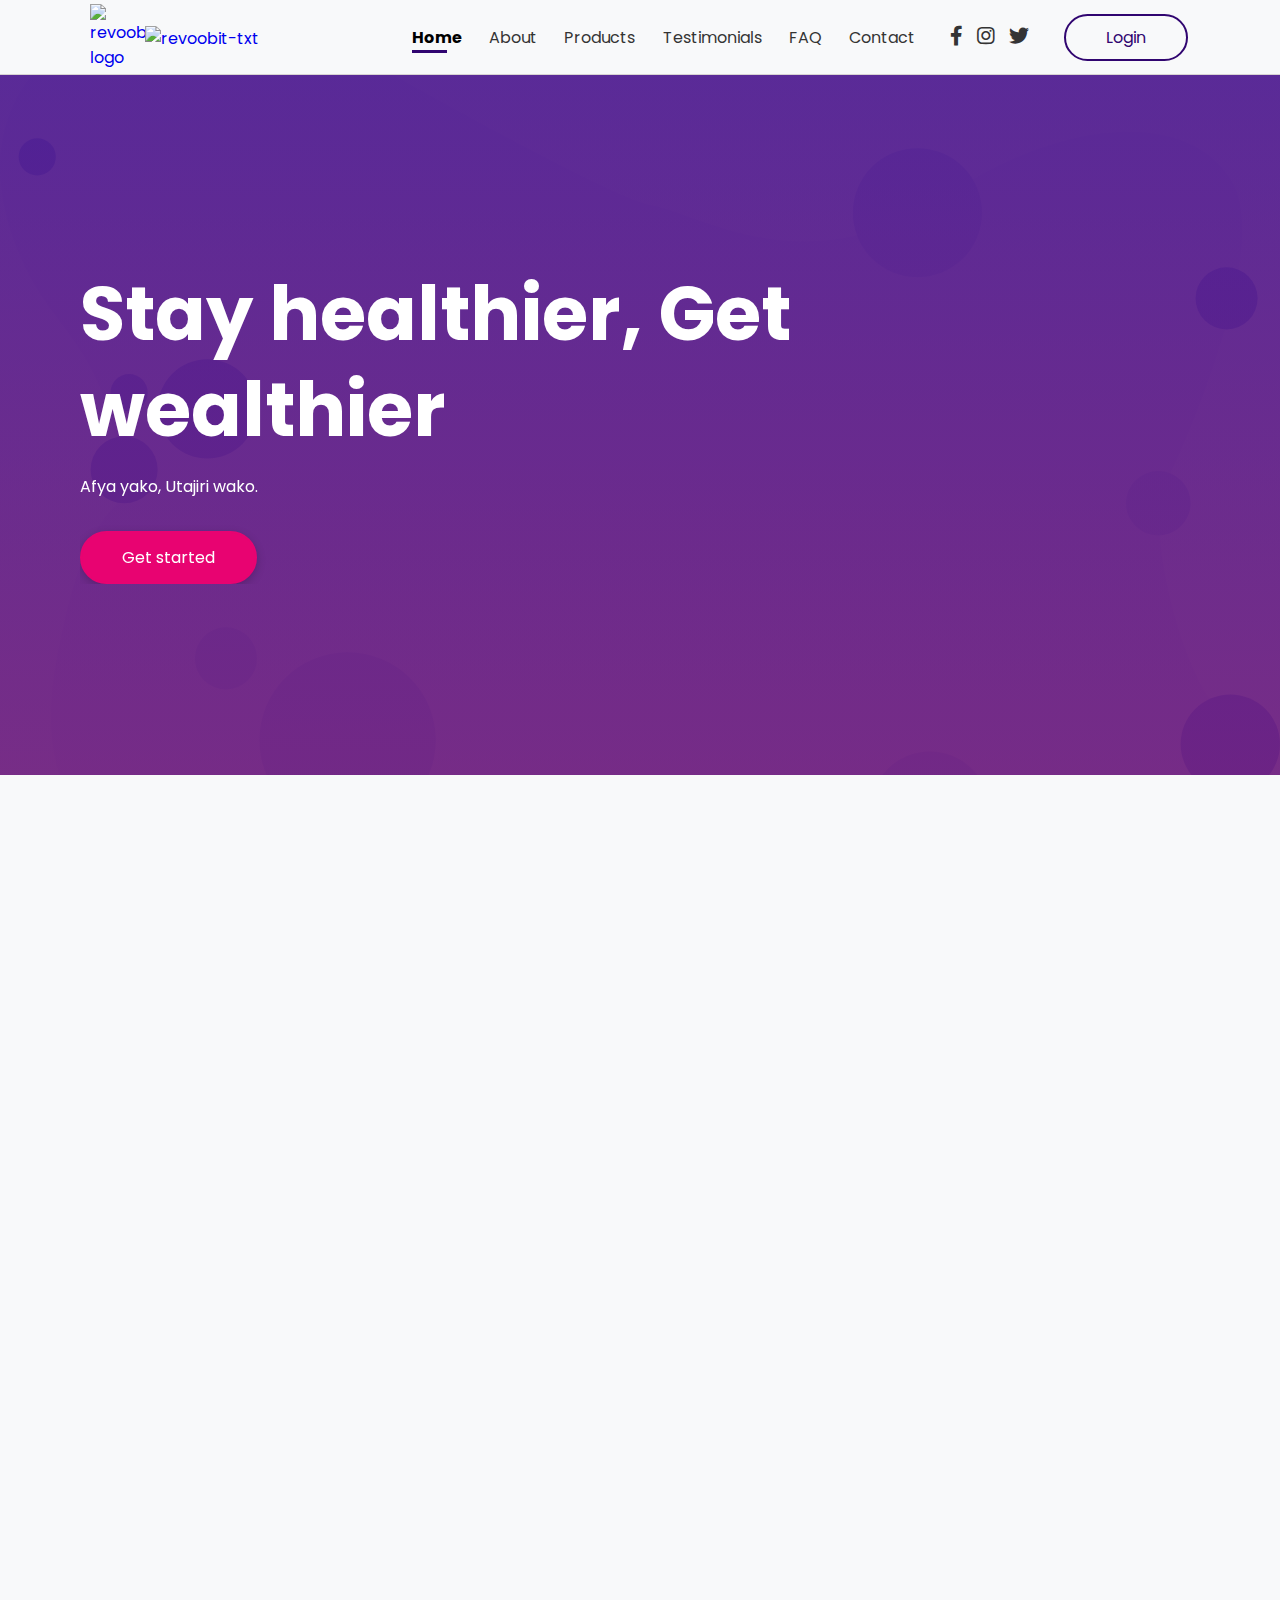
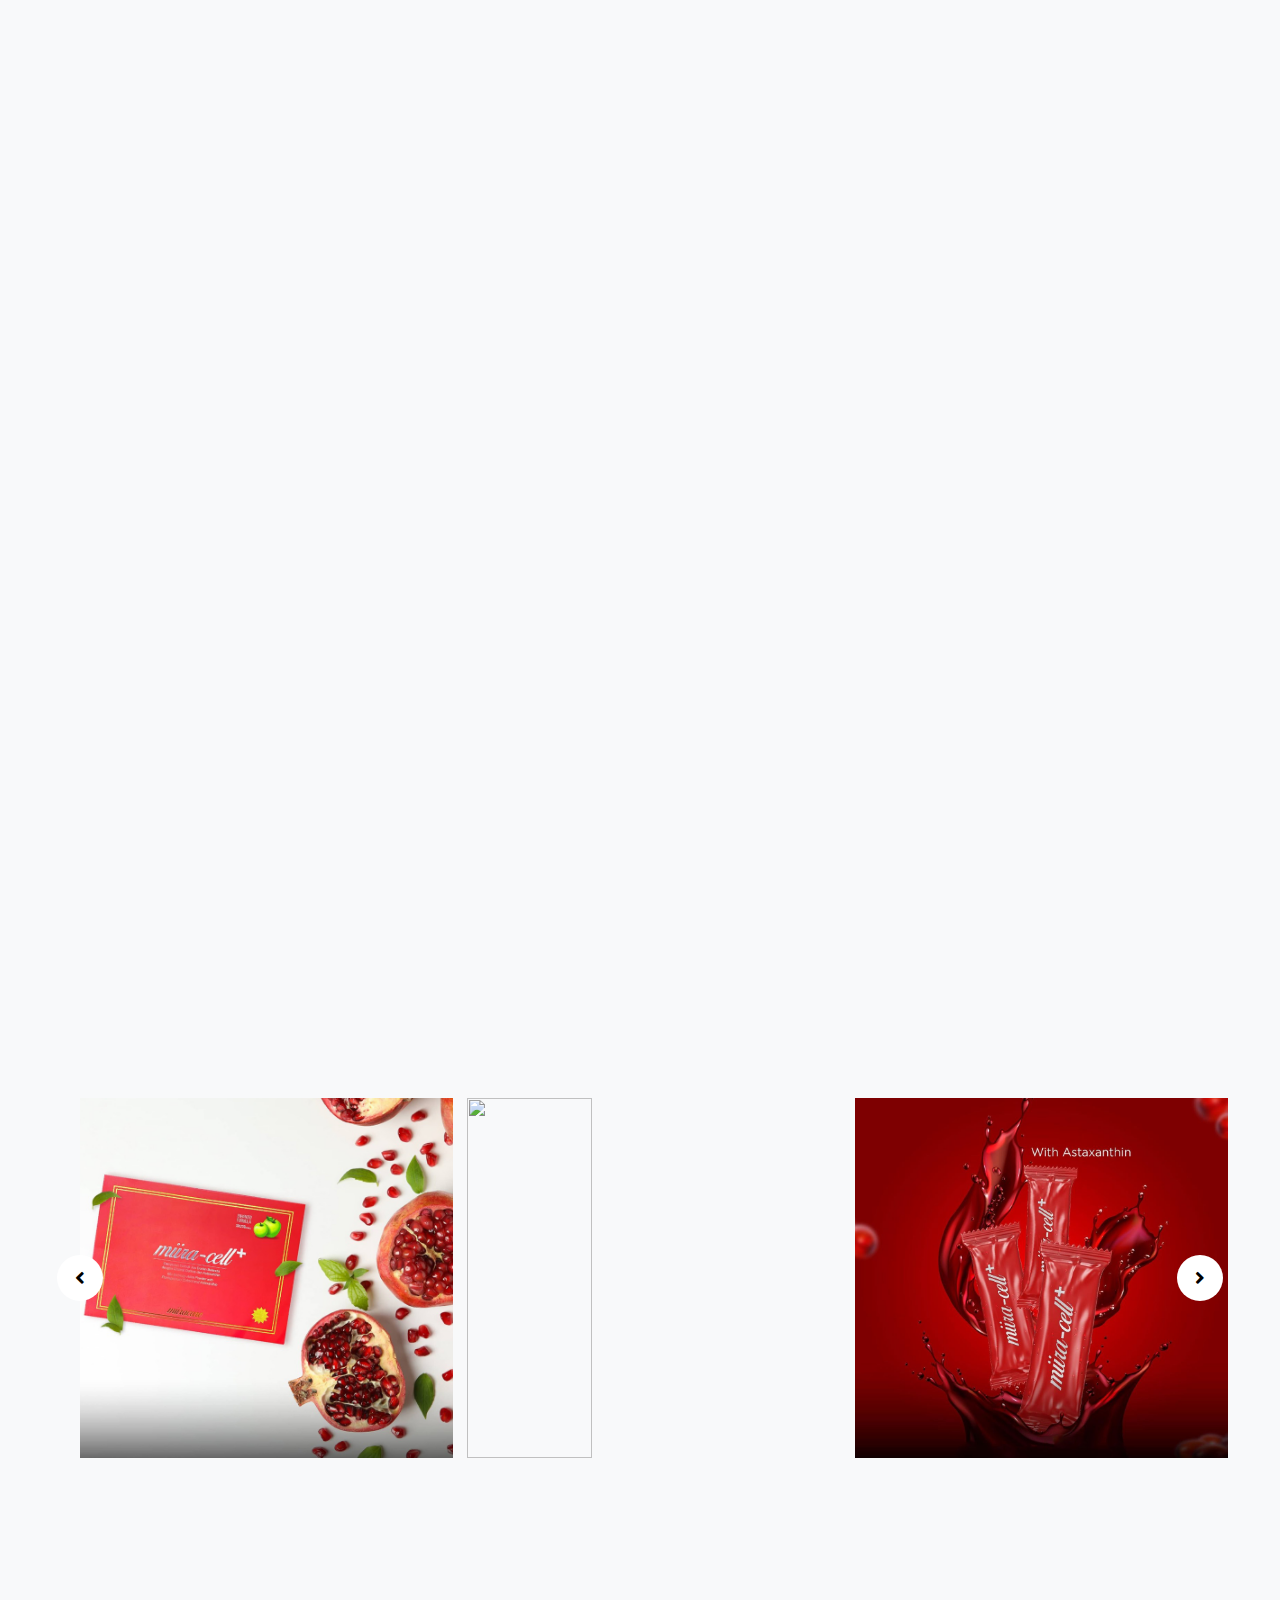
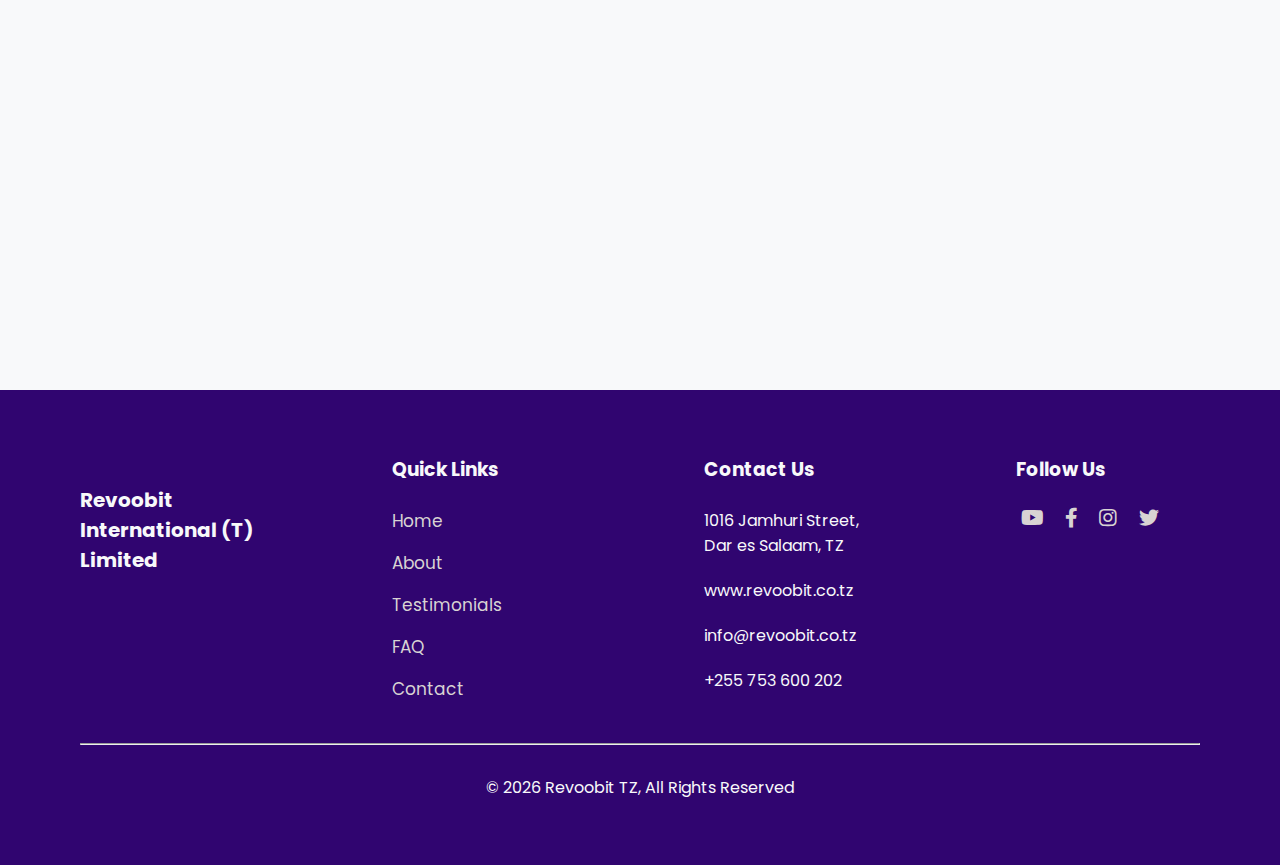
==== commit 2d51a36b: "More" ====
--- a/index.html
+++ b/index.html
@@ -117,7 +117,7 @@
                             rel="noopener noreferrer">Get started</a>
                     </div>
                     <div class="hero-img" data-aos="zoom-in-up" data-aos-delay="100">
-                        <img src="assets/img/products/bidhaa2.png" alt="">
+                        <img src="assets/img/products/bidhaa/bidhaa2.png" alt="">
                     </div>
                 </div>
             </div>
@@ -170,7 +170,7 @@
                 <h1 class="heading-txt" data-aos="fade-right" data-aos-delay="100">Featured Products</h1>
                 <div class="row">
                     <div class="col" data-aos="fade-up" data-aos-delay="100">
-                        <img src="assets/img/products/miira-cell/miira-cell_peptic_ulcers.jpg" alt="">
+                        <img src="assets/img/products/miira-cell/miira-cell+3.png" alt="">
                         <div class="overlay">
                             <div class="overlay-content">
                                 <p>
@@ -183,7 +183,7 @@
                         </div>
                     </div>
                     <div class="col" data-aos="fade-up" data-aos-delay="100">
-                        <img src="assets/img/products/miira-coffee/miira-coffee_.png" alt="">
+                        <img src="assets/img/products/miira-coffee/miira-coffee_2.png" alt="">
                         <div class="overlay">
                             <div class="overlay-content">
                                 <p>
@@ -216,25 +216,48 @@
                 <div class="card" data-aos="fade-right" data-aos-delay="100">
                     <img src="assets/img/products/miira-phyll/miira-phyll_bg.jpg" alt="">
                     <div>
-                        <h1>Miira-Phyll</h1>
+                        <h1>What is Miira-Phyll?</h1>
                         <p>
-                            A meticulously crafted blend of botanical extracts and essential nutrients
+                            Miira-Phyll is a meticulously crafted blend of botanical extracts and essential nutrients
                             designed to support your body's natural detoxification processes.
                         </p>
-                        <a href="pages/miira-phyll.html" class="btn ">Read More</a>
-                    </div>
-                </div>
-                <div class="card mt-1" data-aos="fade-left" data-aos-delay="100">
+                        <a href="pages/miira-phyll.html" class="btn">Read More</a>
+                    </div>
+                </div>
+                <div class="card" data-aos="fade-left" data-aos-delay="100">
                     <img src="assets/img/products/miira-curve/mc.jpg" alt="">
                     <div>
-                        <h1>Miira-Curve</h1>
+                        <h1>What is Miira-Curve?</h1>
                         <p>
                             A food supplement with a combination of six (6) finest ingredients. Tastes like banana &
                             chocolate. Miira-Curve helps to lose weight without having to resist hunger and extreme
-                            diet. Suitable for those who want to restore self-confidence and more convincing appearance.
+                            diet.
                         </p>
-                        <a href="pages/miira-curve.html" class="btn ">Read More</a>
-                    </div>
+                        <a href="pages/miira-curve.html" class="btn">Read More</a>
+                    </div>
+                </div>
+            </div>
+        </section>
+
+        <!-- === Miira-Products === -->
+        <section id="miira-products">
+            <div class="container">
+                <h1 class="heading-txt" data-aos="fade-left" data-aos-delay="100">Best Seller</h1>
+                <div class="wrapper">
+                    <i class="fas fa-angle-left"></i>
+                    <div class="carousel">
+                        <img src="assets/img/products/miira-cell/miira-cell+.jpg" alt="">
+                        <img src="assets/img/products/miira-curve/miira-curve_2.png" alt="">
+                        <img src="assets/img/products/miira-cell/miira-cell+3.png" alt="">
+                        <img src="assets/img/products/miira-curve/miira-curve_.jpg" alt="">
+                        <img src="assets/img/products/miira-cell/miira-cell+5.jpg" alt="">
+                        <img src="assets/img/products/miira-tiara/miira-tiara_.png" alt="">
+                        <img src="assets/img/products/miira-phyll/miira-phyll_2.jpg" alt="">
+                        <img src="assets/img/products/miira-cell/miira-cell+4.png" alt="">
+                        <img src="assets/img/products/miira-coffee/miira-coffee_2.png" alt="">
+                        <img src="assets/img/products/miira-cell/miira-cell+5.jpg" alt="">
+                    </div>
+                    <i class="fas fa-angle-right"></i>
                 </div>
             </div>
         </section>
@@ -371,7 +394,8 @@
     <!-- JQuery CDN -->
     <script src="https://cdnjs.cloudflare.com/ajax/libs/jquery/3.5.1/jquery.min.js"
         integrity="sha512-bLT0Qm9VnAYZDflyKcBaQ2gg0hSYNQrJ8RilYldYQ1FxQYoCLtUjuuRuZo+fjqhx/qtq/1itJ0C2ejDxltZVFg=="
-        crossorigin="anonymous"></script>
+        crossorigin="anonymous">
+        </script>
     <!-- jQuery Offline -->
     <script src="assets/vendor/jquery/jquery.min.js"></script>
     <!-- AOS (Animation On Scroll JS) Online -->
--- a/assets/css/index.css
+++ b/assets/css/index.css
@@ -31,6 +31,16 @@
     width: 100%;
 }
 
+#hero .btn {
+    box-shadow: 0 3px 10px rgba(0, 0, 0, 0.2);
+}
+
+#hero .btn:hover {
+    background: var(--secondary-color);
+    border-color: var(--secondary-color);
+    opacity: 0.8;
+}
+
 
 /* ==== Media Queries ==== */
 
@@ -271,7 +281,7 @@
     top: 0;
     left: 0;
     right: 0;
-    background: var(--dark-color);
+    background: var(--primary-color);
     overflow: hidden;
     width: 100%;
     height: 0px;
@@ -342,7 +352,7 @@
 #miira-care {
     background: var(--light-color);
     color: var(--black-color);
-    padding: 0px 0 30px 0;
+    padding: 0px 0 0px 0;
 }
 
 #miira-care .heading-txt {
@@ -414,6 +424,7 @@
     cursor: pointer;
     transition: opacity .3s;
     border: none;
+    box-shadow: 0 3px 10px rgba(0, 0, 0, 0.2);
 }
 
 #miira-care .btn:hover {
@@ -421,6 +432,11 @@
 }
 
 /* ==== Media Query ==== */
+@media screen and (max-width: 900px) {
+    #miira-care .carousel img {
+        width: 100%;
+    }
+}
 
 @media screen and (max-width: 768px) {
 
@@ -445,6 +461,104 @@
     #miira-care .card img {
         height: 100%;
         object-fit: unset;
+    }
+}
+
+/*=================================================
+# Miira-products
+==================================================*/
+#miira-products {
+    background: var(--light-color);
+    color: var(--black-color);
+    padding: 0px 0 30px 0;
+}
+
+#miira-products .wrapper {
+    max-width: 1200px;
+    position: relative;
+}
+
+#miira-products .wrapper i {
+    top: 50%;
+    height: 46px;
+    width: 46px;
+    cursor: pointer;
+    position: absolute;
+    font-size: 1.2rem;
+    text-align: center;
+    line-height: 46px;
+    background: var(--white-color);
+    border-radius: 50%;
+    transform: translateY(-50%);
+}
+
+#miira-products .wrapper i:first-child {
+    left: -23px;
+}
+
+#miira-products .wrapper i:last-child {
+    right: -23px;
+}
+
+#miira-products .wrapper .carousel {
+    white-space: nowrap;
+    font-size: 0px;
+    cursor: pointer;
+}
+
+#miira-products .carousel img {
+    height: 360px;
+    object-fit: cover;
+    width: calc(100% / 3);
+    margin-left: 14px;
+}
+
+#miira-products .carousel img:first-child {
+    margin-left: 0px;
+}
+
+#miira-products .heading-txt {
+    position: relative;
+    display: flex;
+    justify-content: center;
+    align-items: center;
+    text-align: center;
+    color: var(--black-color);
+    margin-top: 35px;
+    margin-bottom: 60px;
+    font-size: 40px;
+    font-weight: 600;
+}
+
+#miira-products .heading-txt::before {
+    content: '';
+    position: absolute;
+    width: 100px;
+    height: 7px;
+    bottom: 0;
+    top: 65px;
+    background: var(--warning-color);
+    border-radius: 5px;
+}
+
+/* ==== Media Query ==== */
+@media screen and (max-width: 900px) {
+    #miira-products .carousel img {
+        width: 100%;
+    }
+
+    #miira-products .container {
+        padding: 0 40px;
+    }
+}
+
+@media screen and (max-width: 768px) {
+    #miira-products .heading-txt {
+        font-size: 30px;
+    }
+
+    #miira-products .heading-txt::before {
+        top: 50px;
     }
 }
 
@@ -476,10 +590,10 @@
 }
 
 #testimonials .below {
-   display: flex;
-   justify-content: space-between;
-   align-items: center;
-   margin-top: 15px;
+    display: flex;
+    justify-content: space-between;
+    align-items: center;
+    margin-top: 15px;
 }
 
 #testimonials .img {
